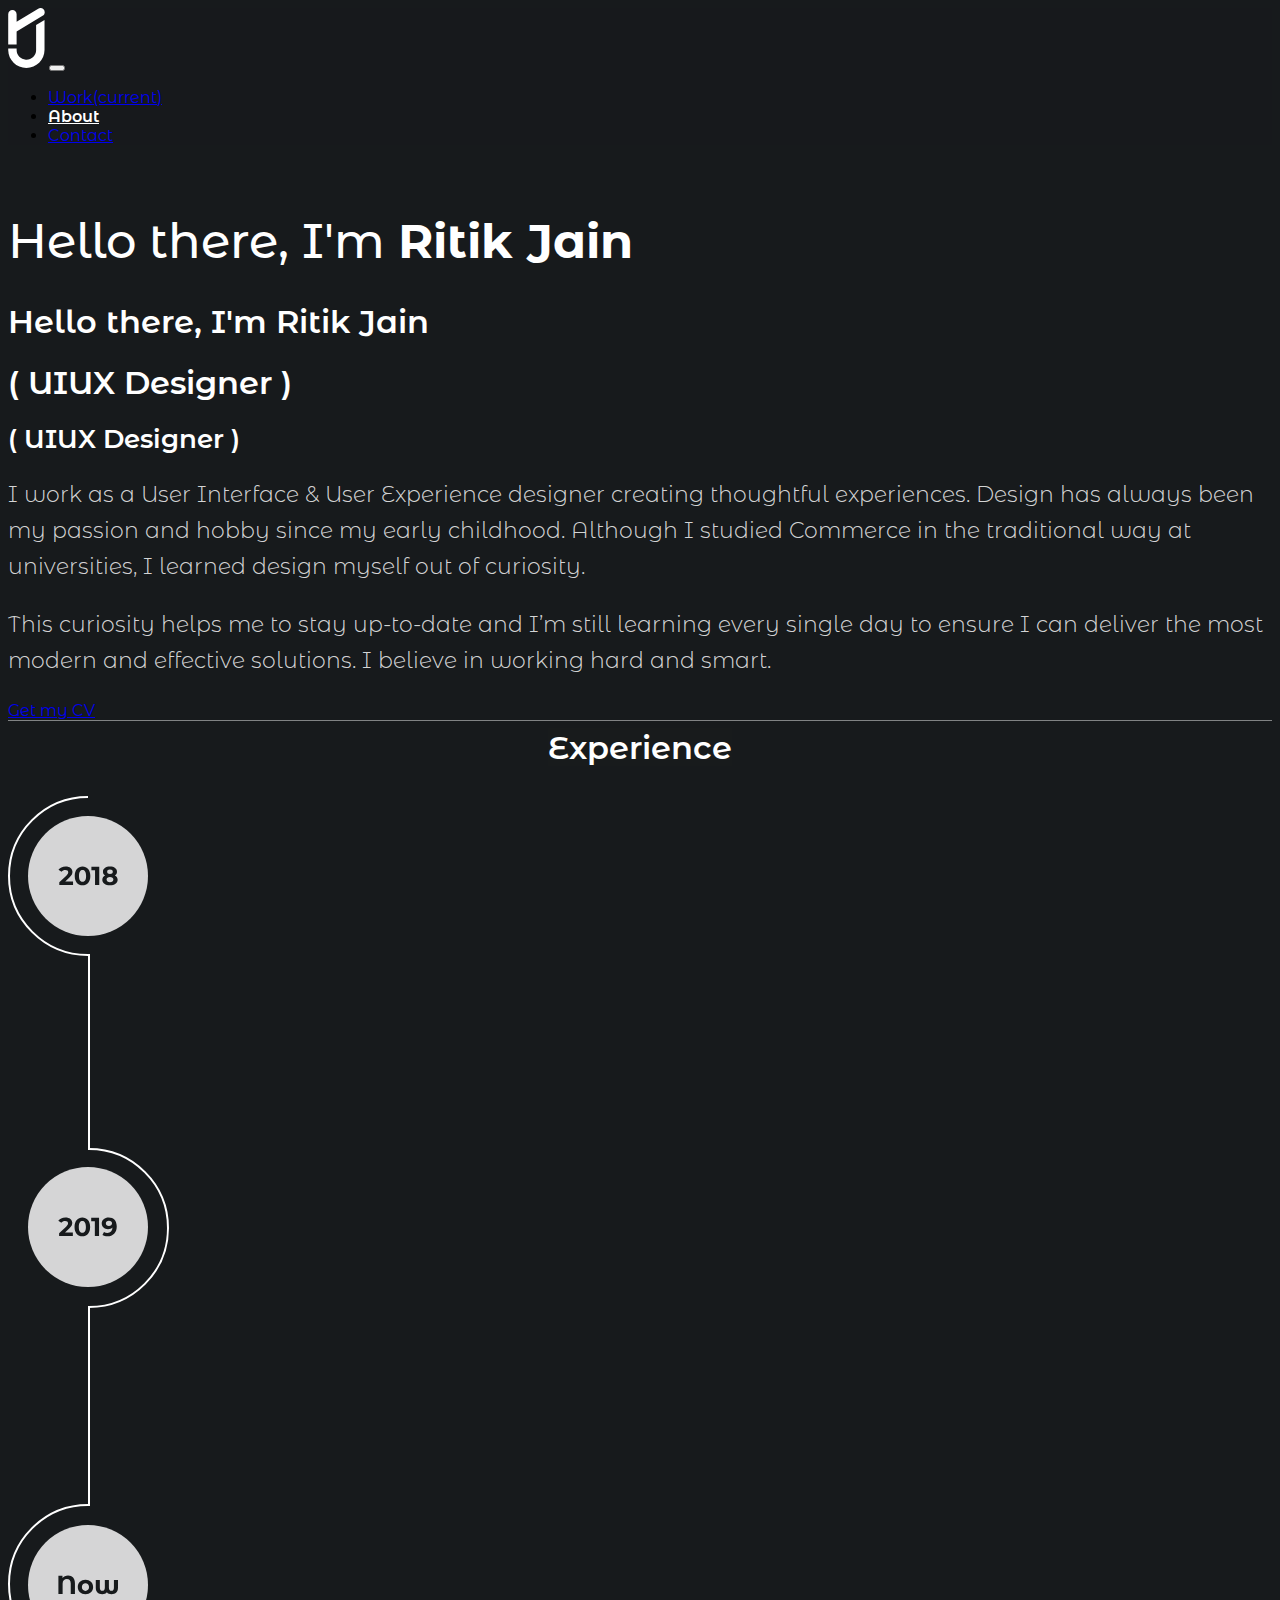
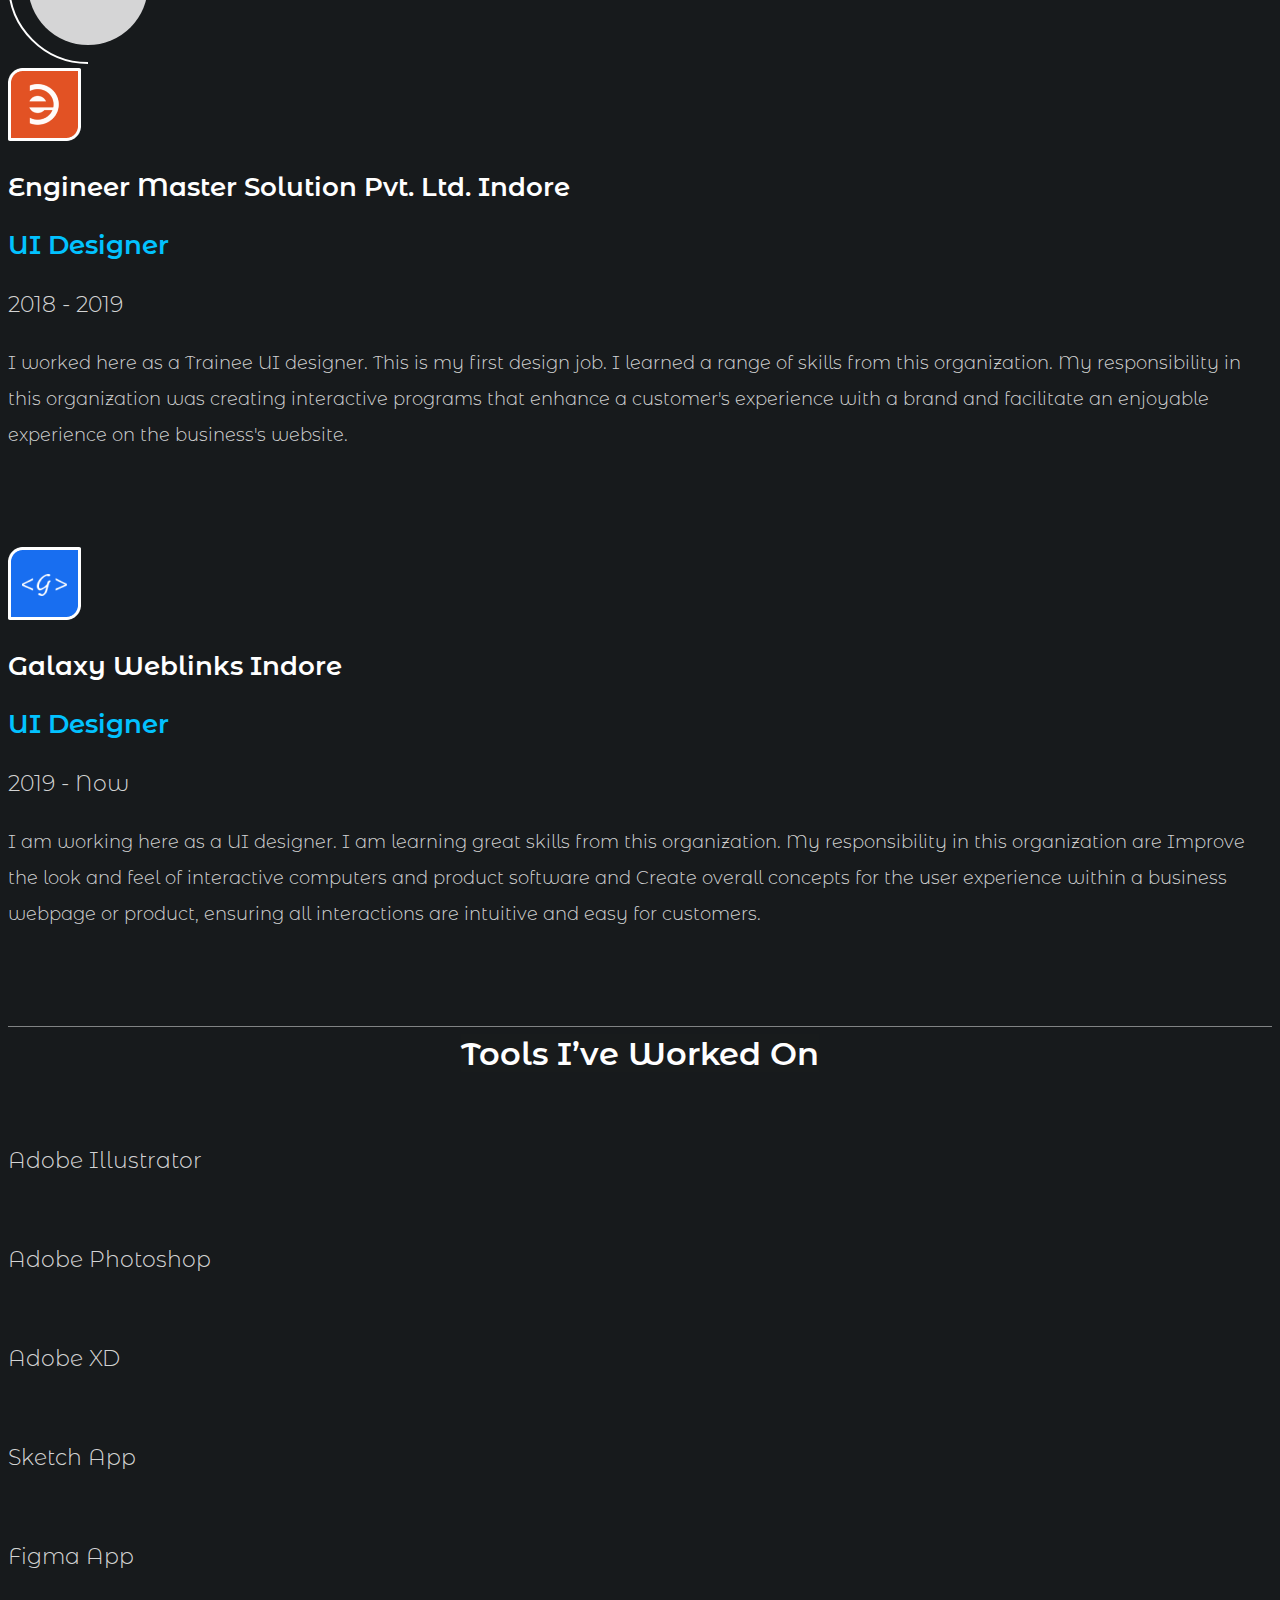
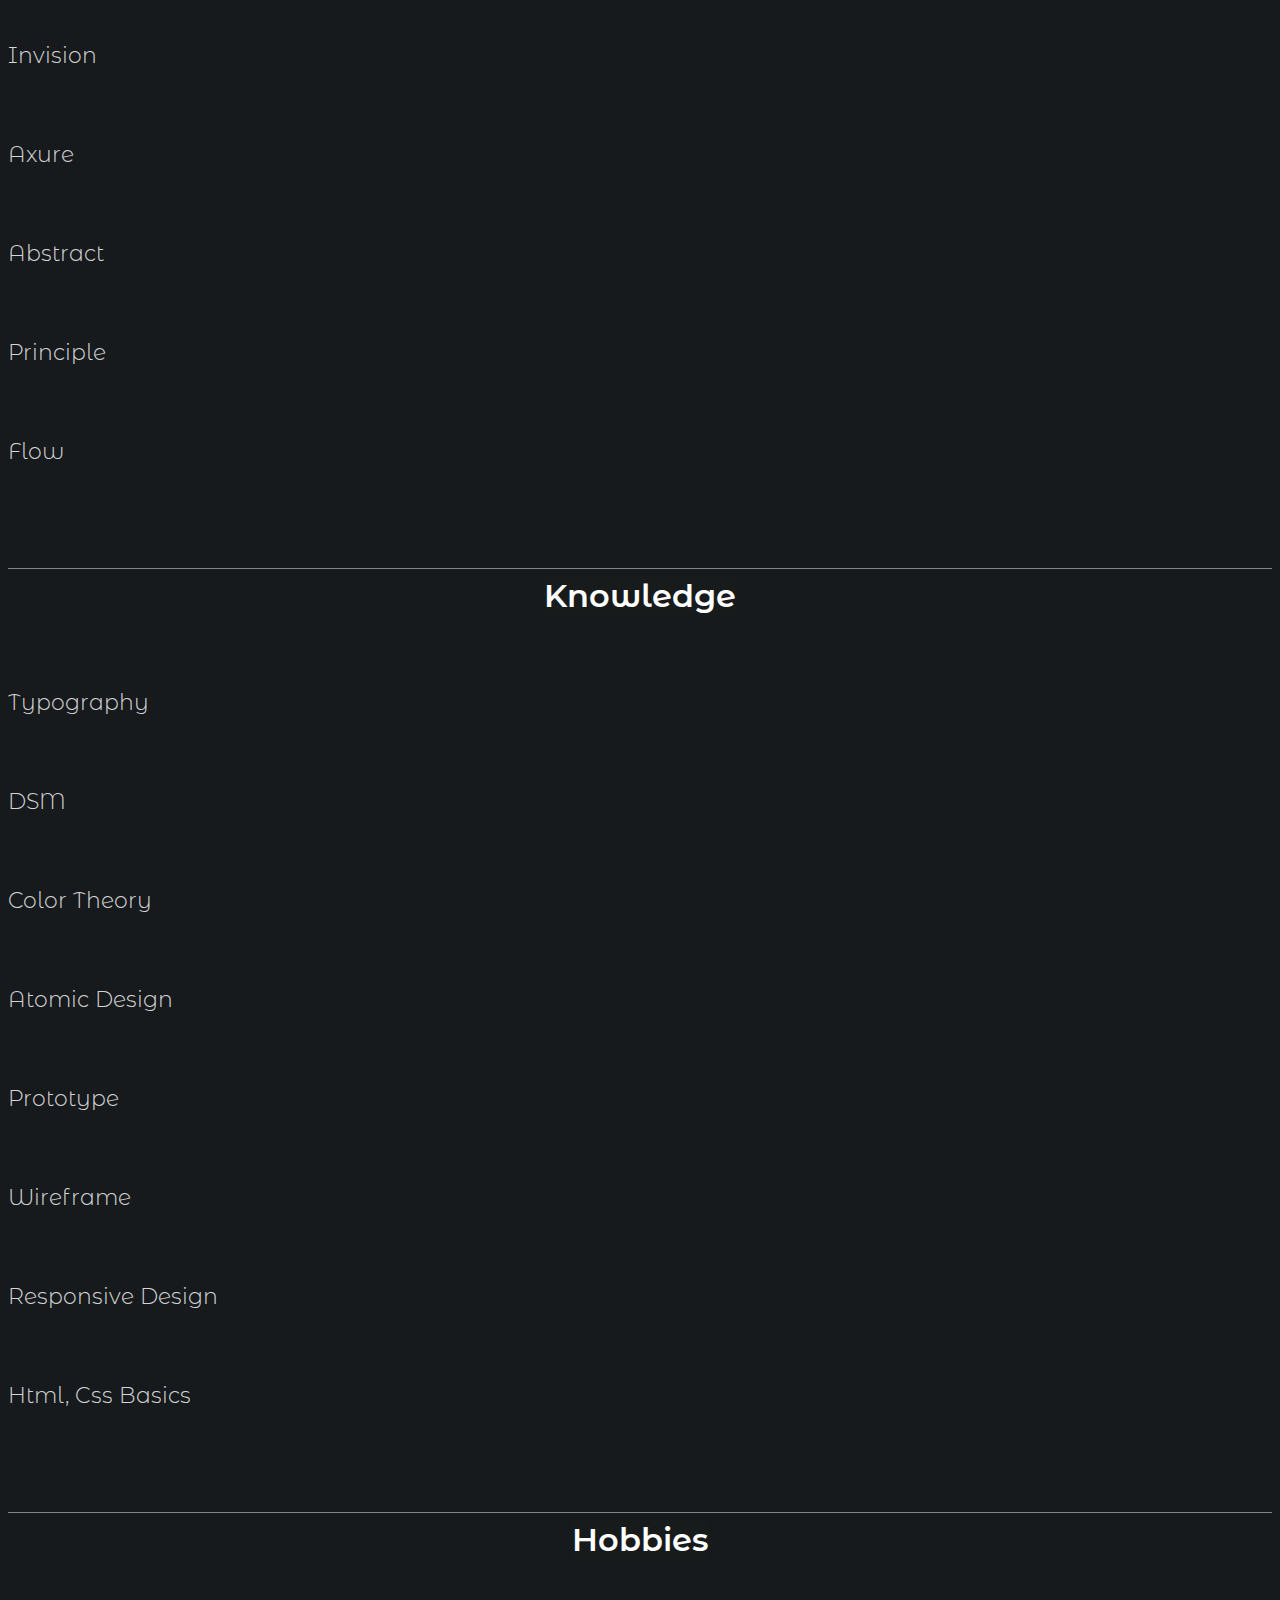
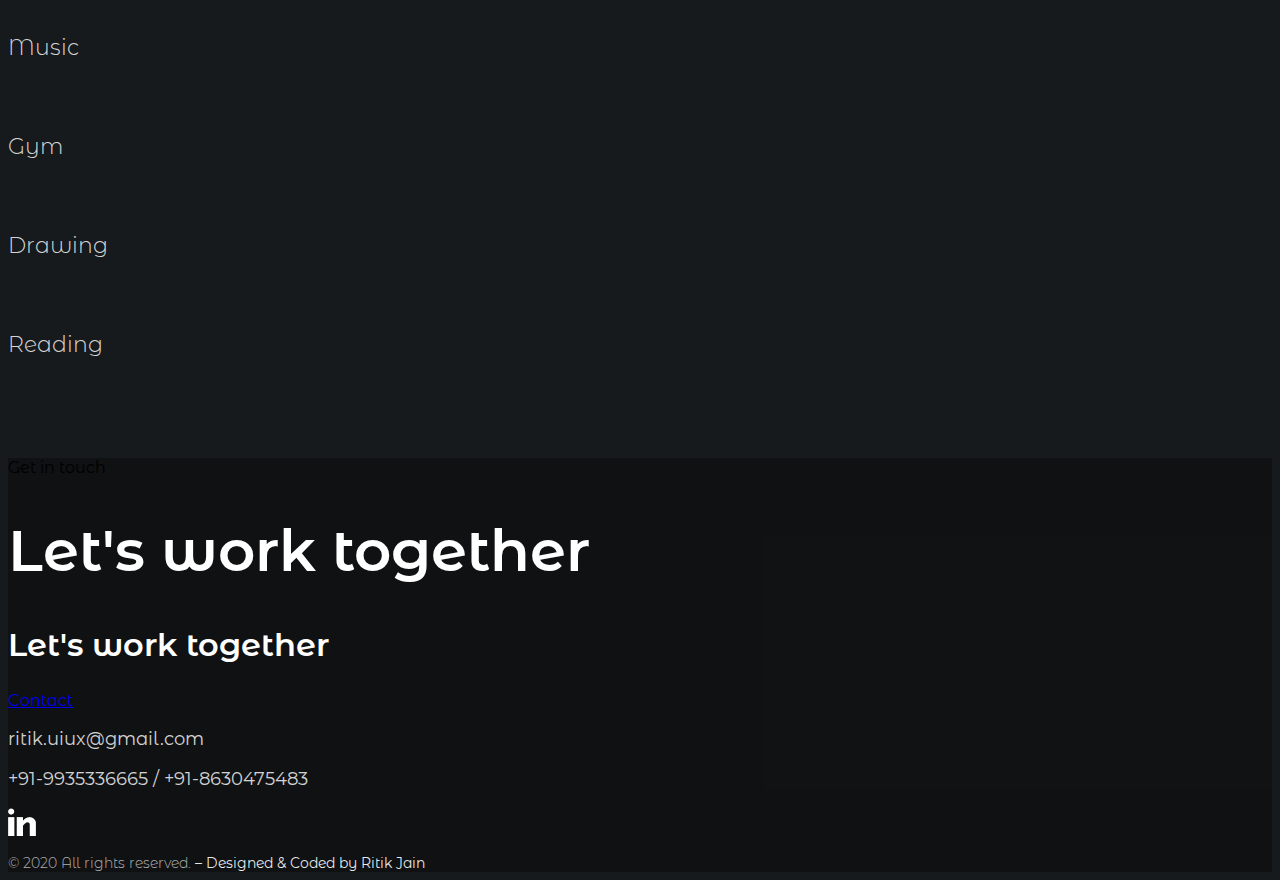
==== about.html @ 2756707b "added files" ====
<!DOCTYPE html>
<html lang="en">

<head>
    <meta charset="UTF-8">
    <meta name="viewport" content="width=device-width, initial-scale=1.0">
    <title>About</title>
    <!-- CSS only -->
    <link rel="stylesheet" href="https://stackpath.bootstrapcdn.com/bootstrap/4.5.0/css/bootstrap.min.css"
        integrity="sha384-9aIt2nRpC12Uk9gS9baDl411NQApFmC26EwAOH8WgZl5MYYxFfc+NcPb1dKGj7Sk" crossorigin="anonymous">
    <link rel="stylesheet" href="style.css">
    <link href="https://fonts.googleapis.com/css2?family=Montserrat+Alternates:wght@300;400;500;600;700&display=swap"
        rel="stylesheet">


</head>

<body>

    <div>

        

            <div class="my-nav  sticky-top">
                <div class="container">
                    <!-- Navbar -->
                    <nav class="navbar navbar-expand-lg navbar-dark py-4 ">
                        <a class="navbar-brand" href="index.html"><img src="images/Logo.svg" alt="" style="height: 60px;"></a>
                        <button class="navbar-toggler" type="button" data-toggle="collapse" data-target="#navbarNav"
                            aria-controls="navbarNav" aria-expanded="false" aria-label="Toggle navigation">
                            <span class="navbar-toggler-icon"></span>
                        </button>
                        <div class="collapse navbar-collapse text-light" id="navbarNav">
                            <ul class="navbar-nav ml-auto text-center">
                                <li class="nav-item active">
                                    <a class="nav-link text-light mr-0 mr-lg-5 mt-3" href="index.html">Work<span class="sr-only">(current)</span></a>
                                </li>
                                <li class="nav-item">
                                    <a class="nav-link text-light mr-0 mr-lg-5 mt-3 my-link-em" href="about.html">About</a>
                                </li>
                                <li class="nav-item">
                                    <a class="nav-link text-light mt-3" href="contact.html">Contact</a>
                                </li>
        
                            </ul>
                        </div>
                    </nav>
                </div>
            </div>
            

            <!-- jumbotron l & m -->
        
        <div class="container">    

            <div class="jumbotron bg-none align-middle text-center">
                <div class="row mt-0 mt-md-3">

                    <div class="col-12 pl-4 mt-0 mb-5">
                        <img src="Images/Profile_pic.png" alt="" class="img-fluid">
                    </div>

                    <div class="col-12 my-auto">
                        <h1 class="d-none d-md-block">Hello there, I'm <span class="my-h1 ">Ritik Jain</span></h1>
                        <h1 class="d-block d-md-none my-h2">Hello there, I'm <span class="my-h2 ">Ritik Jain</span></h1>
                        <h1 class="my-h2 pt-3 d-none d-md-block">( UIUX Designer )</span></h1>
                        <h1 class="my-h3 pt-3 d-block d-md-none">( UIUX Designer )</span></h1>
                        

                        <p class="lead mt-5 mx-0 mx-lg-5 px-0 px-lg-5 ">I work as a User Interface & User Experience designer creating thoughtful experiences. Design has always been my passion and hobby since my early childhood. Although I studied Commerce in the traditional way at universities, I learned design myself out of curiosity.</p>
                        
                        <p class="lead mx-0 mx-lg-5 px-0 px-lg-5 ">This curiosity helps me to stay up-to-date  and I’m still learning every single day to ensure I can deliver the most modern and effective solutions. I believe in working hard and smart.</p>

                        <a href="https://drive.google.com/file/d/1TYeZv4-3Ztur4n41hJmITTB_s3ROLHCc/view?usp=sharing" class="btn btn-light btn-lg mt-4 px-5 py-3 mb-3 mb-md-0 my-button" role="button"
                target="_blank">Get my CV</a>

        
                    </div>

                </div>

            </div>

        </div>


        <div class="bordered-heading my-5 py-5">
            <div class="line"></div>
            <h2 class="my-h2 px-5 text-center">
                Experience
            </h2>
        </div>



        <!-- Experience -->

        <div class="container">

            <br><br><br class="d-none d-md-block"><br class="d-none d-md-block">

            

            <div class="row">
                <div class="col-0 col-lg-2"><img src="images/Info.svg" class="img-fluid d-none d-lg-block" alt=""></div>
                <div class="col my-auto">
                    <div class="col col-md-12 row">
                        <div class="col-0 col-md-2 pl-0 pl-md-2 pl-lg-5">
                            <img src="images/E-master.png" alt="" class="img-fluid d-none d-md-block">
                        </div>
                        <div class="col">
                            <h3 class="my-h3">Engineer Master Solution Pvt. Ltd. Indore</h3>
                            <h3 class="my-h3-alt">UI Designer</h3>
                            <p class="lead">2018 - 2019</p>            
                            <p class=" lead my-p mt-3">I worked here as a Trainee UI designer. This is my first design job. I learned a range of skills from this organization. My responsibility in this organization was creating interactive programs that enhance a customer's experience with a brand and facilitate an enjoyable experience on the business's website.</p>
                        </div>
                    </div>



                    <br><br><br class="d-none d-md-block"><br class="d-none d-md-block">

                    <div class="col row">
                        <div class="col-0 col-md-2 pl-0 pl-md-2 pl-lg-5">
                            <img src="images/Gwl.png" alt="" class="img-fluid d-none d-md-block">
                        </div>
                        <div class="col">
                            <h3 class="my-h3">Galaxy Weblinks Indore</h3>
                            <h3 class="my-h3-alt">UI Designer</h3> 
                            <p class="lead">2019 - Now</p>           
                            <p class=" lead my-p mt-3">I am working here as a UI designer. I am learning great skills from this organization. My responsibility in this organization are Improve the look and feel of interactive computers and product software and Create overall concepts for the user experience within a business webpage or product, ensuring all interactions are intuitive and easy for customers.</p>
                        </div>
                    </div>


                </div>
              
            </div>


        </div>

        <br><br><br class="d-none d-md-block"><br class="d-none d-md-block">



            <div class="bordered-heading my-5 py-5">
                <div class="line"></div>
                <h2 class="my-h2 px-5 text-center">
                    Tools I’ve Worked On
                </h2>
            </div>
            

         <!-- Tools -->
            
        <div class="container">
            <br><br><br class="d-none d-md-block"><br class="d-none d-md-block">


            <div class="row mb-3">
                <div class="col-6 col-md-3 mt-5 mt-md-0 text-center"><img src="Images/tools/Illusrator_icon.png" alt="" class="img-fluid">
                <p class="lead mt-4">Adobe Illustrator</p></div>
                <div class="col-6 col-md-3 mt-5 mt-md-0 text-center"><img src="Images/tools/Photoshop_icon.png" alt="" class="img-fluid">
                <p class="lead mt-4">Adobe Photoshop</p></div>
                <div class="col-6 col-md-3 mt-5 mt-md-0 text-center"><img src="Images/tools/XD_icon.png" alt="" class="img-fluid">
                <p class="lead mt-4">Adobe XD</p></div>
                <div class="col-6 col-md-3 mt-5 mt-md-0 text-center"><img src="Images/tools/Sketch_icon.png" alt="" class="img-fluid">
                <p class="lead mt-4">Sketch App</p></div>
            </div>

            


            <div class="row mb-3">
                <div class="col-6 col-md-3 mt-5 text-center"><img src="Images/tools/Figma_icon.png" alt="" class="img-fluid">
                <p class="lead mt-4">Figma App</p></div>
                <div class="col-6 col-md-3 mt-5 text-center"><img src="Images/tools/Invision_icon.png" alt="" class="img-fluid">
                <p class="lead mt-4">Invision</p></div>
                <div class="col-6 col-md-3 mt-5 text-center"><img src="Images/tools/Axure_icon.png" alt="" class="img-fluid">
                <p class="lead mt-4">Axure</p></div>
                <div class="col-6 col-md-3 mt-5 text-center"><img src="Images/tools/Abstract_icon.png" alt="" class="img-fluid">
                <p class="lead mt-4">Abstract</p></div>
            </div>

            


            <div class="row mb-3">
                <div class="col d-none d-md-block text-center"></div>
                <div class="col-6 col-md-3 mt-5 text-center"><img src="Images/tools/Principle_icon.png " alt="" class="img-fluid">
                <p class="lead mt-4">Principle</p></div>
                <div class="col-6 col-md-3 mt-5 text-center"><img src="Images/tools/Flow_icon.png" alt="" class="img-fluid">
                <p class="lead mt-4">Flow</p></div>
                <div class="col d-none d-md-block text-center"></div>
            </div>
        </div>

        <br><br><br class="d-none d-md-block"><br class="d-none d-md-block">


        <div class="bordered-heading my-5 py-5">
            <div class="line"></div>
            <h2 class="my-h2 px-5 text-center">
                Knowledge
            </h2>
        </div>


        

       


        <!-- Knowledge -->

        <div class="container">

            <br><br class="d-none d-md-block"><br class="d-none d-md-block"><br class="d-none d-md-block">

            <div class="row mb-3">
                <div class="col-6 col-md-3 mt-5 mt-md-0 text-center"><img src="Images/Knowledge/Typography.png" alt="" class="img-fluid">
                <p class="lead mt-4">Typography</p></div>
                <div class="col-6 col-md-3 mt-5 mt-md-0 text-center"><img src="Images/Knowledge/DSM.png" alt="" class="img-fluid">
                <p class="lead mt-4">DSM</p></div>
                <div class="col-6 col-md-3 mt-5 mt-md-0 text-center"><img src="Images/Knowledge/Color.png" alt="" class="img-fluid">
                <p class="lead mt-4">Color Theory</p></div>
                <div class="col-6 col-md-3 mt-5 mt-md-0 text-center"><img src="Images/Knowledge/Atomic.png" alt="" class="img-fluid">
                <p class="lead mt-4">Atomic Design</p></div>
            </div>



            <div class="row mb-3">
                <div class="col-6 col-md-3 mt-5 text-center"><img src="Images/Knowledge/Prototype.png" alt="" class="img-fluid">
                <p class="lead mt-4">Prototype</p></div>
                <div class="col-6 col-md-3 mt-5 text-center"><img src="Images/Knowledge/Wireframe.png" alt="" class="img-fluid">
                <p class="lead mt-4">Wireframe</p></div>
                <div class="col-6 col-md-3 mt-5 text-center"><img src="Images/Knowledge/Responsive.png" alt="" class="img-fluid">
                <p class="lead mt-4">Responsive Design</p></div>
                <div class="col-6 col-md-3 mt-5 text-center"><img src="Images/Knowledge/HTML.png" alt="" class="img-fluid">
                <p class="lead mt-4">Html, Css Basics</p></div>
            </div>
        </div>




        <br><br><br class="d-none d-md-block"><br class="d-none d-md-block">


        <div class="bordered-heading my-5 py-5">
            <div class="line"></div>
            <h2 class="my-h2 px-5 text-center">
                Hobbies
            </h2>
        </div>


        


        <!-- Hobbies -->

        <div class="container">

            <br class="d-none d-md-block"><br class="d-none d-md-block"><br class="d-none d-md-block"><br class="d-none d-md-block">

            <div class="row mb-3">
                <div class="col-6 col-md-3 mt-5 mt-md-0 text-center"><img src="Images/Hobbies/Music.png" alt="" class="img-fluid">
                <p class="lead mt-4">Music</p></div>
                <div class="col-6 col-md-3 mt-5 mt-md-0 text-center"><img src="Images/Hobbies/Gym.png" alt="" class="img-fluid">
                <p class="lead mt-4">Gym</p></div>
                <div class="col-6 col-md-3 mt-5 mt-md-0 text-center"><img src="Images/Hobbies/Drawing.png" alt="" class="img-fluid">
                <p class="lead mt-4">Drawing</p></div>
                <div class="col-6 col-md-3 mt-5 mt-md-0 text-center"><img src="Images/Hobbies/Reading.png" alt="" class="img-fluid">
                <p class="lead mt-4">Reading</p></div>
            </div>

            <br><br><br>

        </div>





        <!-- <div class="col text-center mt-5">
            <a href="https://dribbble.com/rihoja"
                class="btn btn-outline-light btn-lg mt-3 px-5 py-3 mb-5 mb-md-0 my-button" role="button"
                target="_blank">Explore all on Dribbble</a>
        </div> -->



        <!-- Footer -->

        <div class="col my-box-2 text-center mt-5">

            <p class="text-light pt-5 pb-2">Get in touch</p>
            <h1 class="my-h1-alt pb-3 d-none d-md-block">Let's work together</h1>
            <h2 class="my-h2 pb-3 d-block d-md-none">Let's work together</h2>
            <a href="contact.html" class="btn btn-light btn-lg mt-3 px-5 py-3 mb-3 mb-md-0 my-button" role="button"
            >Contact</a>
            <p class="text-light pt-0 pt-md-5 my-p">ritik.uiux@gmail.com</p>
            <p class="text-light pt-1 my-p">+91-9935336665 / +91-8630475483</p>

            <div class="col pb-5 pt-3">
                <a href="https://www.linkedin.com/in/ritik-jain-466387167/" target="_blank" class="mr-4"
                    style="width: 36px;"><img src="images/Linkedin-icon.png" alt=""></a>

                <a href="https://www.instagram.com/rihoja.visual_designer/" target="_blank" class="mr-4"
                    style="width: 36px;"><img src="images/instagram-icon.png" alt=""></a>

                <a href="https://dribbble.com/rihoja" target="_blank" class="mr-4" style="width: 36px;"><img
                        src="images/dribbble-icon.png" alt=""></a>

                <a href="https://www.behance.net/ritikuiux51ee" target="_blank" style="width: 36px;"><img
                        src="images/behance-icon.png" alt=""></a>
            </div>
          

            <p class="my-legal pb-4">© 2020 All rights reserved. <span class="legal-emphasis">– Designed & Coded by Ritik Jain</span></p>
            
        </div>

    </div>





    <!-- JS, Popper.js, and jQuery -->
    <script src="https://code.jquery.com/jquery-3.5.1.slim.min.js"
        integrity="sha384-DfXdz2htPH0lsSSs5nCTpuj/zy4C+OGpamoFVy38MVBnE+IbbVYUew+OrCXaRkfj"
        crossorigin="anonymous"></script>
    <script src="https://cdn.jsdelivr.net/npm/popper.js@1.16.0/dist/umd/popper.min.js"
        integrity="sha384-Q6E9RHvbIyZFJoft+2mJbHaEWldlvI9IOYy5n3zV9zzTtmI3UksdQRVvoxMfooAo"
        crossorigin="anonymous"></script>
    <script src="https://stackpath.bootstrapcdn.com/bootstrap/4.5.0/js/bootstrap.min.js"
        integrity="sha384-OgVRvuATP1z7JjHLkuOU7Xw704+h835Lr+6QL9UvYjZE3Ipu6Tp75j7Bh/kR0JKI"
        crossorigin="anonymous"></script>

</body>

</html>
---- style.css ----
body {
    background-color: #171A1C;
    font-family: 'Montserrat Alternates', sans-serif;
}

.pattern{
    /* background-image: url(images/Pattern.png); */
    height: 924px;
}

.my-nav {
    background-color: rgba(23, 26, 28, 0.817);
    
}


h1 {
    font-size: 48px;
    font-weight: 500;
    color: white;
}

.my-h1 {
    font-weight: 700;
}

.my-h1-alt {
    font-weight: 600;
    font-size: 58px;
    
}


.lead {
    font-size: 22px;
    font-weight: 300;
    color: rgba(255, 255, 255, 0.831);
    line-height: 36px;
}

.my-legal{
    font-size: 14px;
    color: rgba(255, 255, 255, 0.666);
    margin-bottom: 0px;
    font-weight: 300;
}

.legal-emphasis{
    font-size: 14px;
    color: rgba(255, 255, 255, 0.913);
    margin-bottom: 0px;
    font-weight: 400;
}


.my-link {
    color: #00D1FF;
}

.jumbotron {
    background-color: #e9ecef00;
}

.my-link:hover {
    color: rgb(0, 145, 177);
    text text-decoration: none;
}


.my-box {
    background-color: #1F262C;
    /* min-height: 443px; */
    border-radius: 40px 0 40px 0;
}

.my-box-2 {
    background-color: rgba(0, 0, 0, 0.31);
    
}

.my-box-3 {
    background-color: rgba(0, 0, 0, 0.31);
    
}


.my-h2 {
    font-size: 32px;
    color: white;
    font-weight: 600;
}

.my-p-bold{
    font-weight: 600;
}

.my-h3 {
    font-size: 26px;
    color: white;
    font-weight: 600;
}

.my-h3-alt {
    font-size: 26px;
    color: #02C2FF;
    font-weight: 600;
}


.my-p {
    font-size: 18px;
    color: rgba(255, 255, 255, 0.824);
}


.my-button {
    border-radius: 20px 0 20px 0;
}

.bordered-heading{
    /* background-color: #171A1C; */
    position: relative;
}
.bordered-heading .line{
            width: 100%;
            height: .1px;
            background: rgba(255, 255, 255, 0.459);
        }
.bordered-heading h2{
            position: absolute;
            /* top: 50%; */
            left: 50%;
            transform: translate(-50%, -50%);
            color: #fff;
            background-color: #181b1c;
}




.my-mr {
    margin-right: -40px;
}


.my-toggler{
    color: white;
}


.my-link-em{
    font-weight: 600;
    color: white;
}













@media (max-width: 991px){

    h1 {
        font-size: 36px;
        font-weight: 500;
        color: white;
    }
    

    
    .my-h1-alt {
        font-weight: 600;
        font-size: 48px;
    }


    .lead {
        font-size: 18px;
        font-weight: 300;
        color: rgba(255, 255, 255, 0.831);
        line-height: 28px;
    }


    .my-h2 {
        font-size: 28px;
    }










}







@media (max-width: 991px){



.bordered-heading h2{

            width: fit-content;

} 





}
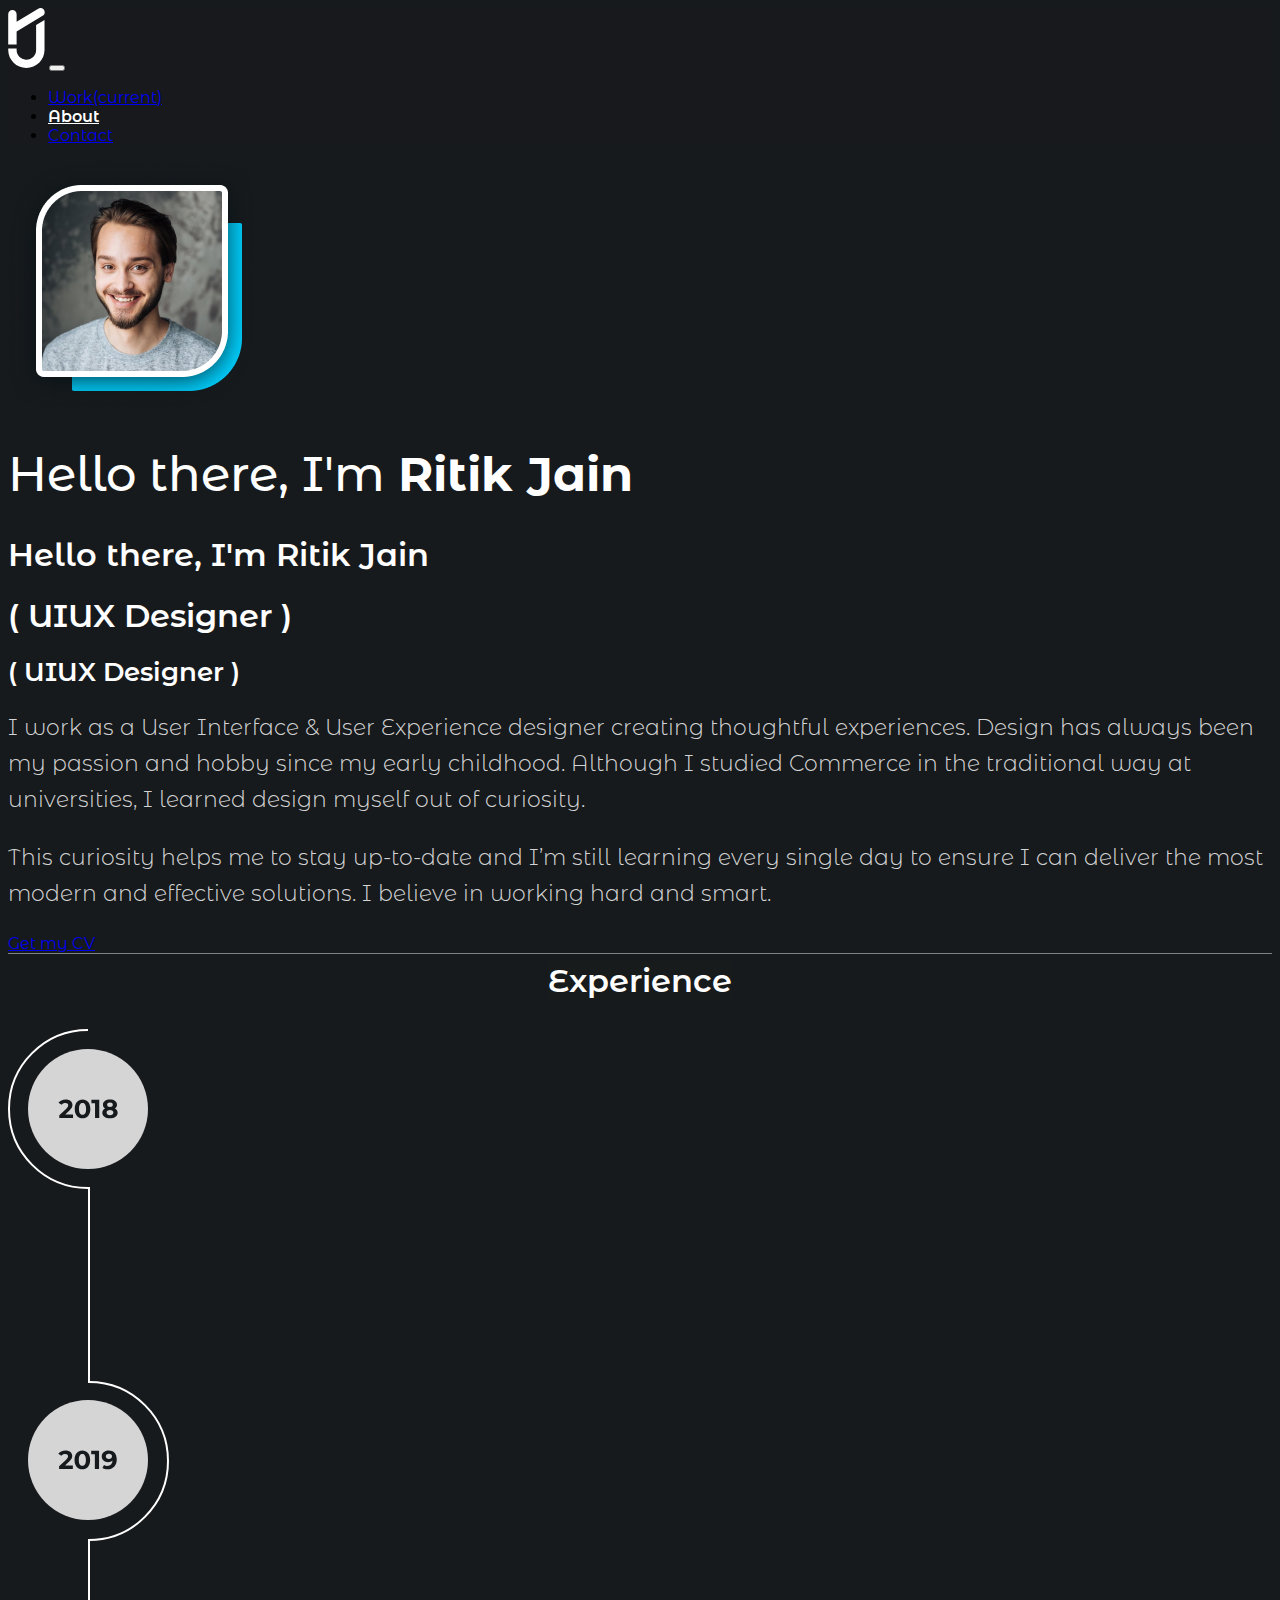
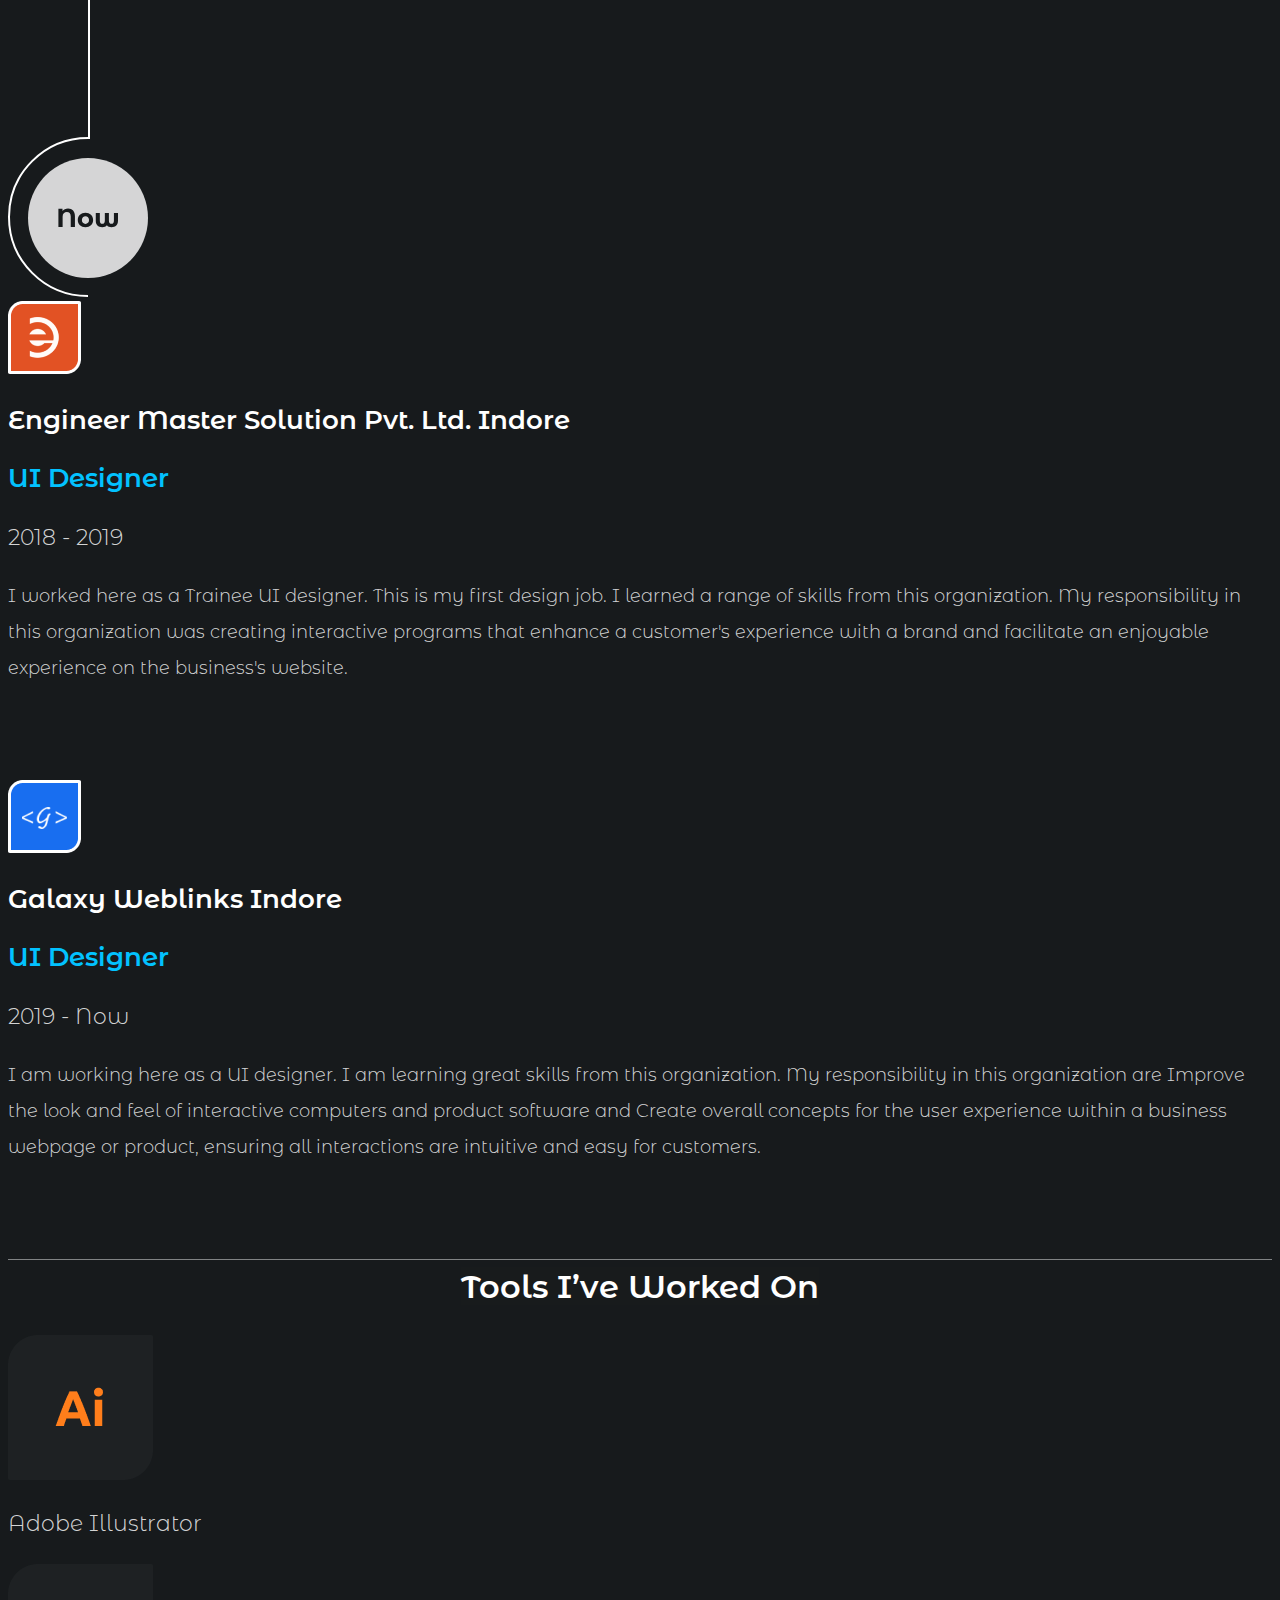
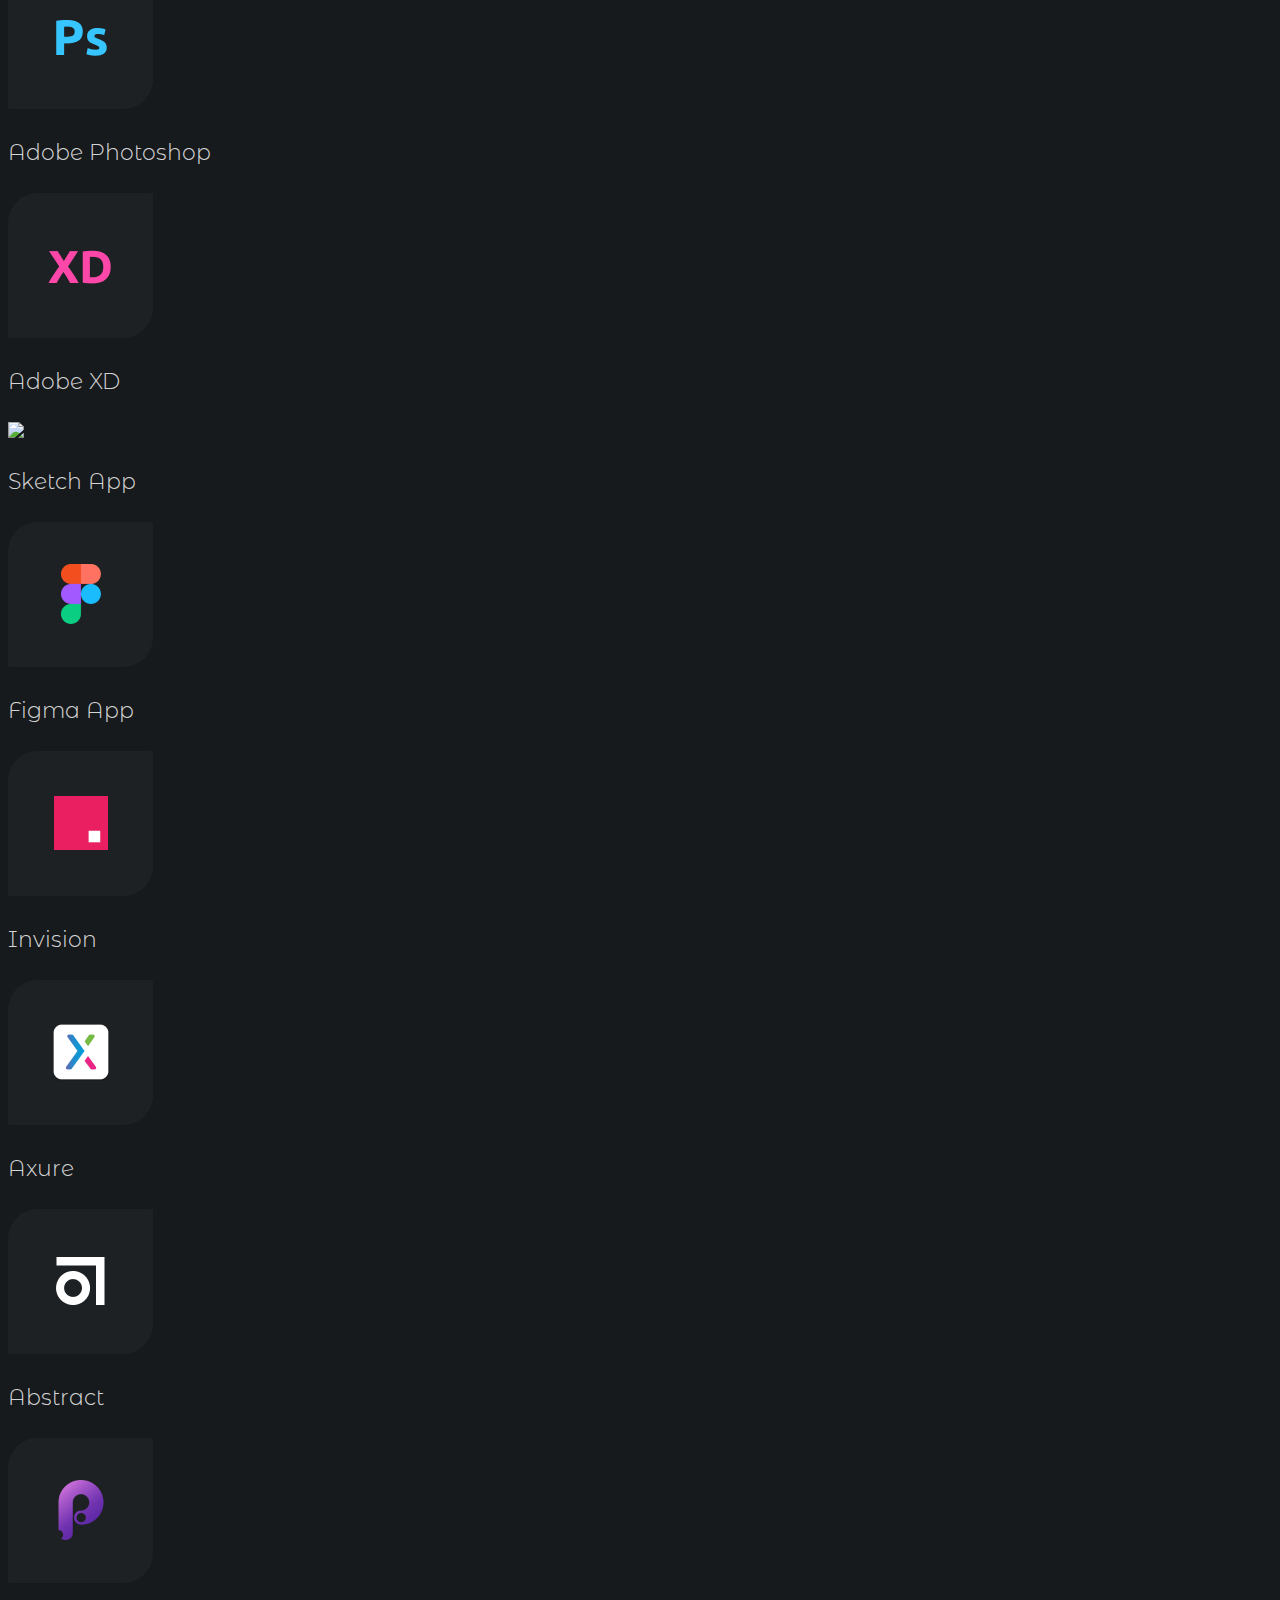
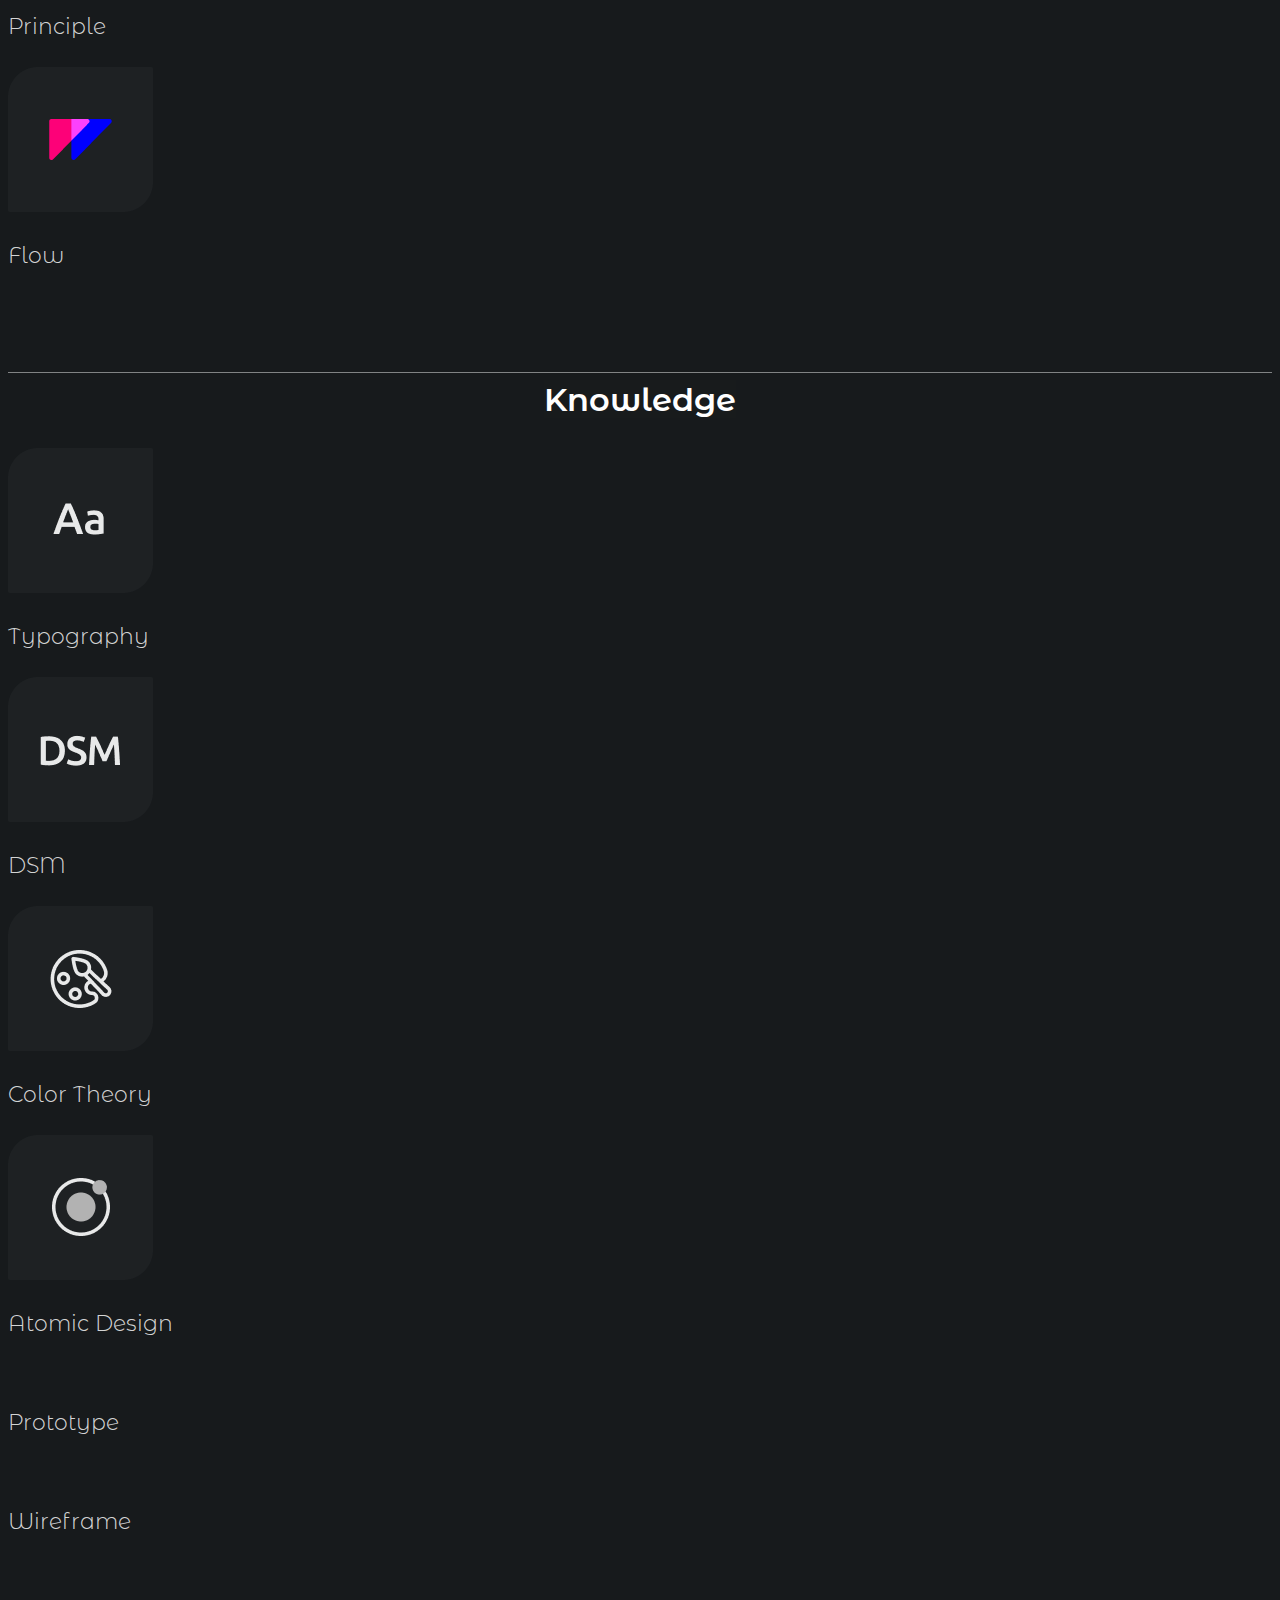
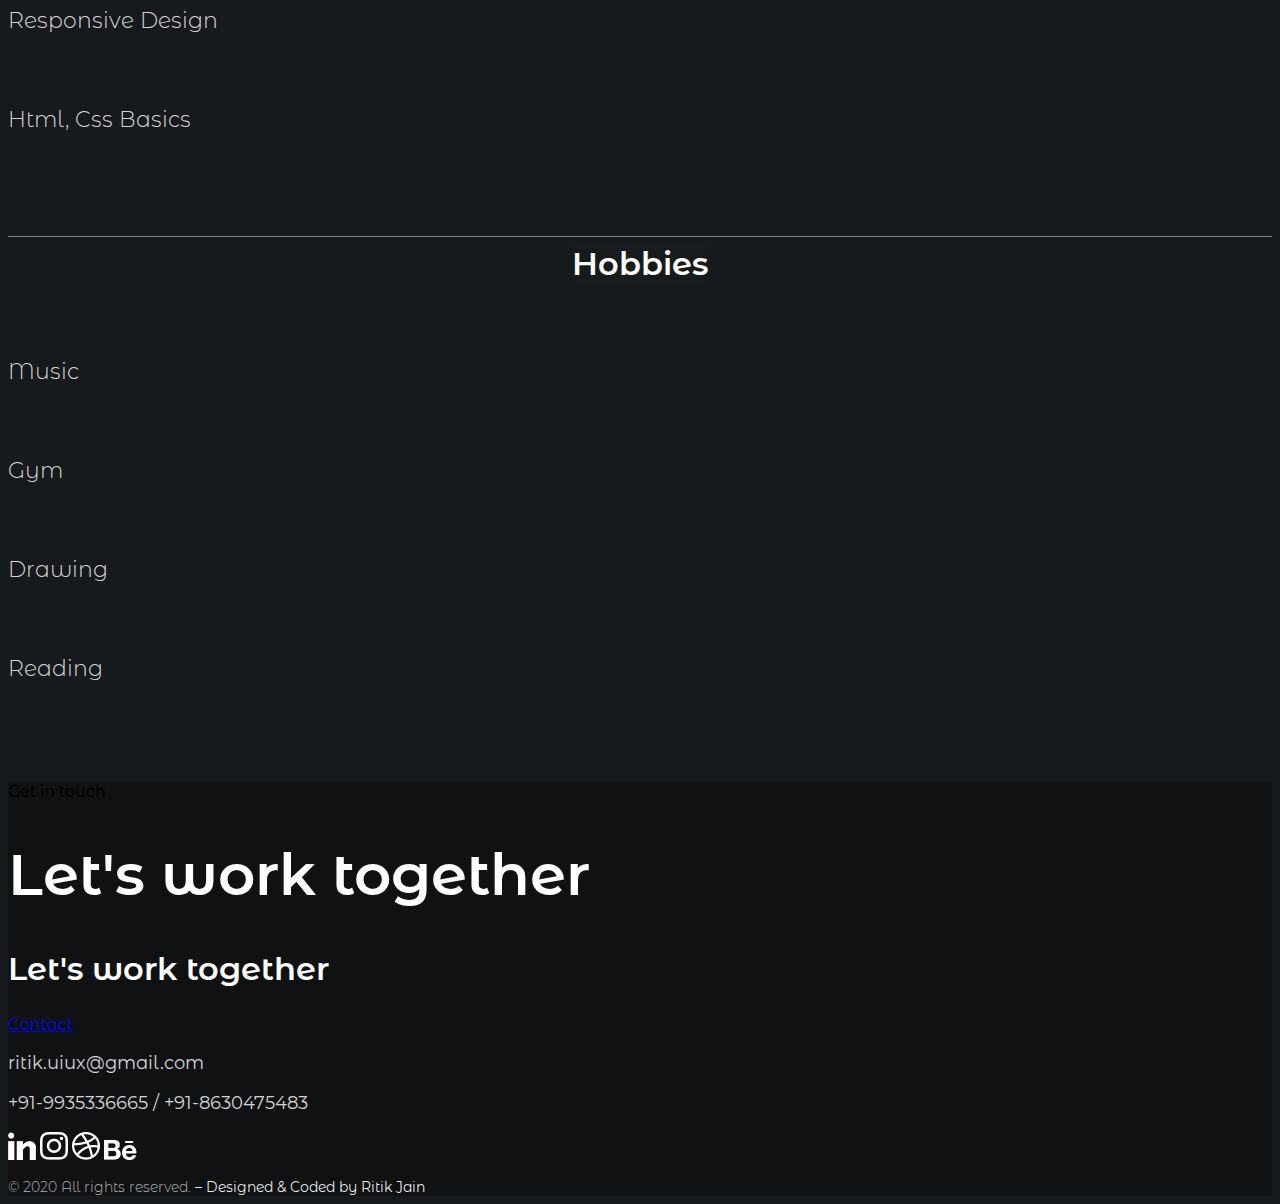
==== commit c9d60200: "some minor changes" ====
--- a/about.html
+++ b/about.html
@@ -57,7 +57,7 @@
                 <div class="row mt-0 mt-md-3">
 
                     <div class="col-12 pl-4 mt-0 mb-5">
-                        <img src="Images/Profile_pic.png" alt="" class="img-fluid">
+                        <img src="images/Profile_pic.png" alt="" class="img-fluid">
                     </div>
 
                     <div class="col-12 my-auto">
@@ -159,13 +159,13 @@
 
 
             <div class="row mb-3">
-                <div class="col-6 col-md-3 mt-5 mt-md-0 text-center"><img src="Images/tools/Illusrator_icon.png" alt="" class="img-fluid">
+                <div class="col-6 col-md-3 mt-5 mt-md-0 text-center"><img src="images/tools/Illusrator_icon.png" alt="" class="img-fluid">
                 <p class="lead mt-4">Adobe Illustrator</p></div>
-                <div class="col-6 col-md-3 mt-5 mt-md-0 text-center"><img src="Images/tools/Photoshop_icon.png" alt="" class="img-fluid">
+                <div class="col-6 col-md-3 mt-5 mt-md-0 text-center"><img src="images/tools/Photoshop_icon.png" alt="" class="img-fluid">
                 <p class="lead mt-4">Adobe Photoshop</p></div>
-                <div class="col-6 col-md-3 mt-5 mt-md-0 text-center"><img src="Images/tools/XD_icon.png" alt="" class="img-fluid">
+                <div class="col-6 col-md-3 mt-5 mt-md-0 text-center"><img src="images/tools/XD_icon.png" alt="" class="img-fluid">
                 <p class="lead mt-4">Adobe XD</p></div>
-                <div class="col-6 col-md-3 mt-5 mt-md-0 text-center"><img src="Images/tools/Sketch_icon.png" alt="" class="img-fluid">
+                <div class="col-6 col-md-3 mt-5 mt-md-0 text-center"><img src="images/tools/Sketch_icon.pngi alt="" class="img-fluid">
                 <p class="lead mt-4">Sketch App</p></div>
             </div>
 
@@ -173,13 +173,13 @@
 
 
             <div class="row mb-3">
-                <div class="col-6 col-md-3 mt-5 text-center"><img src="Images/tools/Figma_icon.png" alt="" class="img-fluid">
+                <div class="col-6 col-md-3 mt-5 text-center"><img src="images/tools/Figma_icon.png" alt="" class="img-fluid">
                 <p class="lead mt-4">Figma App</p></div>
-                <div class="col-6 col-md-3 mt-5 text-center"><img src="Images/tools/Invision_icon.png" alt="" class="img-fluid">
+                <div class="col-6 col-md-3 mt-5 text-center"><img src="images/tools/Invision_icon.png" alt="" class="img-fluid">
                 <p class="lead mt-4">Invision</p></div>
-                <div class="col-6 col-md-3 mt-5 text-center"><img src="Images/tools/Axure_icon.png" alt="" class="img-fluid">
+                <div class="col-6 col-md-3 mt-5 text-center"><img src="images/tools/Axure_icon.png" alt="" class="img-fluid">
                 <p class="lead mt-4">Axure</p></div>
-                <div class="col-6 col-md-3 mt-5 text-center"><img src="Images/tools/Abstract_icon.png" alt="" class="img-fluid">
+                <div class="col-6 col-md-3 mt-5 text-center"><img src="images/tools/Abstract_icon.png" alt="" class="img-fluid">
                 <p class="lead mt-4">Abstract</p></div>
             </div>
 
@@ -188,9 +188,9 @@
 
             <div class="row mb-3">
                 <div class="col d-none d-md-block text-center"></div>
-                <div class="col-6 col-md-3 mt-5 text-center"><img src="Images/tools/Principle_icon.png " alt="" class="img-fluid">
+                <div class="col-6 col-md-3 mt-5 text-center"><img src="images/tools/Principle_icon.png " alt="" class="img-fluid">
                 <p class="lead mt-4">Principle</p></div>
-                <div class="col-6 col-md-3 mt-5 text-center"><img src="Images/tools/Flow_icon.png" alt="" class="img-fluid">
+                <div class="col-6 col-md-3 mt-5 text-center"><img src="images/tools/Flow_icon.png" alt="" class="img-fluid">
                 <p class="lead mt-4">Flow</p></div>
                 <div class="col d-none d-md-block text-center"></div>
             </div>
@@ -219,13 +219,13 @@
             <br><br class="d-none d-md-block"><br class="d-none d-md-block"><br class="d-none d-md-block">
 
             <div class="row mb-3">
-                <div class="col-6 col-md-3 mt-5 mt-md-0 text-center"><img src="Images/Knowledge/Typography.png" alt="" class="img-fluid">
+                <div class="col-6 col-md-3 mt-5 mt-md-0 text-center"><img src="images/Knowledge/Typography.png" alt="" class="img-fluid">
                 <p class="lead mt-4">Typography</p></div>
-                <div class="col-6 col-md-3 mt-5 mt-md-0 text-center"><img src="Images/Knowledge/DSM.png" alt="" class="img-fluid">
+                <div class="col-6 col-md-3 mt-5 mt-md-0 text-center"><img src="images/Knowledge/DSM.png" alt="" class="img-fluid">
                 <p class="lead mt-4">DSM</p></div>
-                <div class="col-6 col-md-3 mt-5 mt-md-0 text-center"><img src="Images/Knowledge/Color.png" alt="" class="img-fluid">
+                <div class="col-6 col-md-3 mt-5 mt-md-0 text-center"><img src="images/Knowledge/Color.png" alt="" class="img-fluid">
                 <p class="lead mt-4">Color Theory</p></div>
-                <div class="col-6 col-md-3 mt-5 mt-md-0 text-center"><img src="Images/Knowledge/Atomic.png" alt="" class="img-fluid">
+                <div class="col-6 col-md-3 mt-5 mt-md-0 text-center"><img src="images/Knowledge/Atomic.png" alt="" class="img-fluid">
                 <p class="lead mt-4">Atomic Design</p></div>
             </div>
 
@@ -310,13 +310,13 @@
                     style="width: 36px;"><img src="images/Linkedin-icon.png" alt=""></a>
 
                 <a href="https://www.instagram.com/rihoja.visual_designer/" target="_blank" class="mr-4"
-                    style="width: 36px;"><img src="images/instagram-icon.png" alt=""></a>
+                    style="width: 36px;"><img src="images/Instagram-icon.png" alt=""></a>
 
                 <a href="https://dribbble.com/rihoja" target="_blank" class="mr-4" style="width: 36px;"><img
-                        src="images/dribbble-icon.png" alt=""></a>
+                        src="images/Dribbble-icon.png" alt=""></a>
 
                 <a href="https://www.behance.net/ritikuiux51ee" target="_blank" style="width: 36px;"><img
-                        src="images/behance-icon.png" alt=""></a>
+                        src="images/Behance-icon.png" alt=""></a>
             </div>
           
 
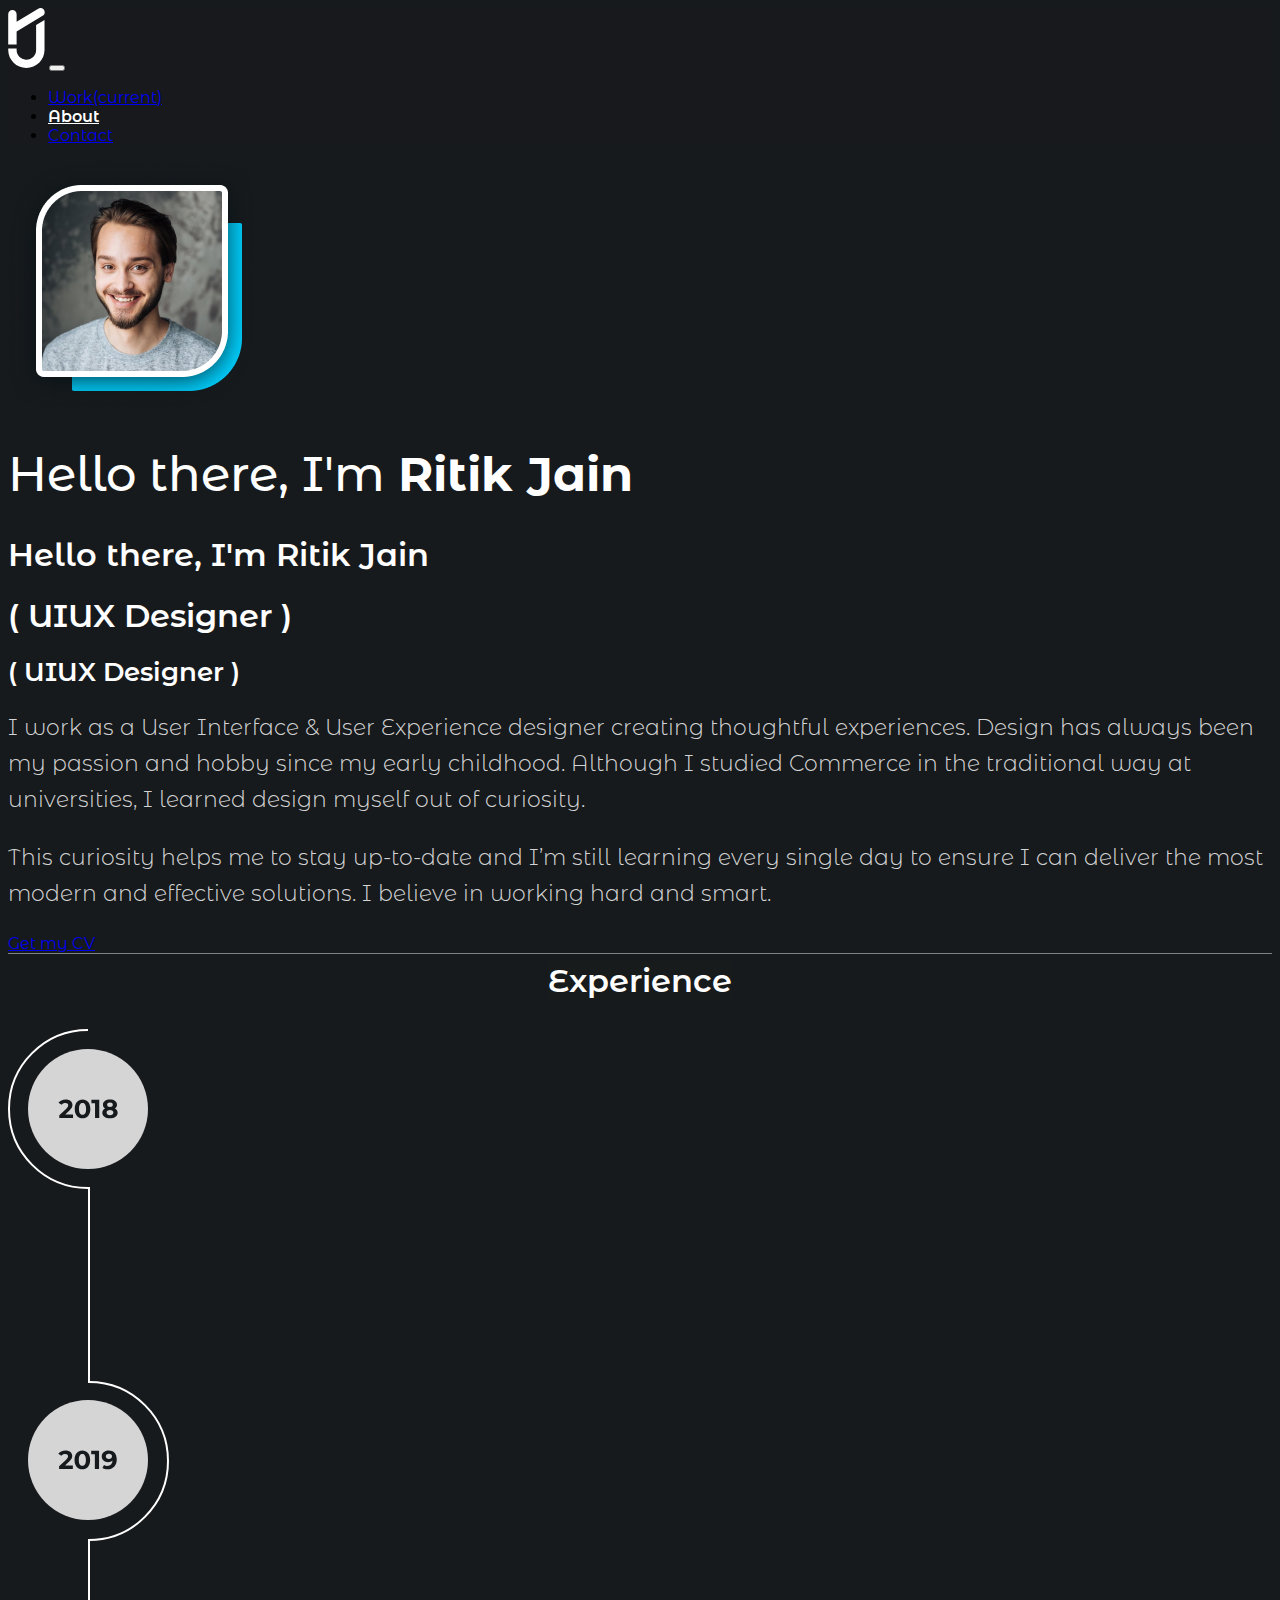
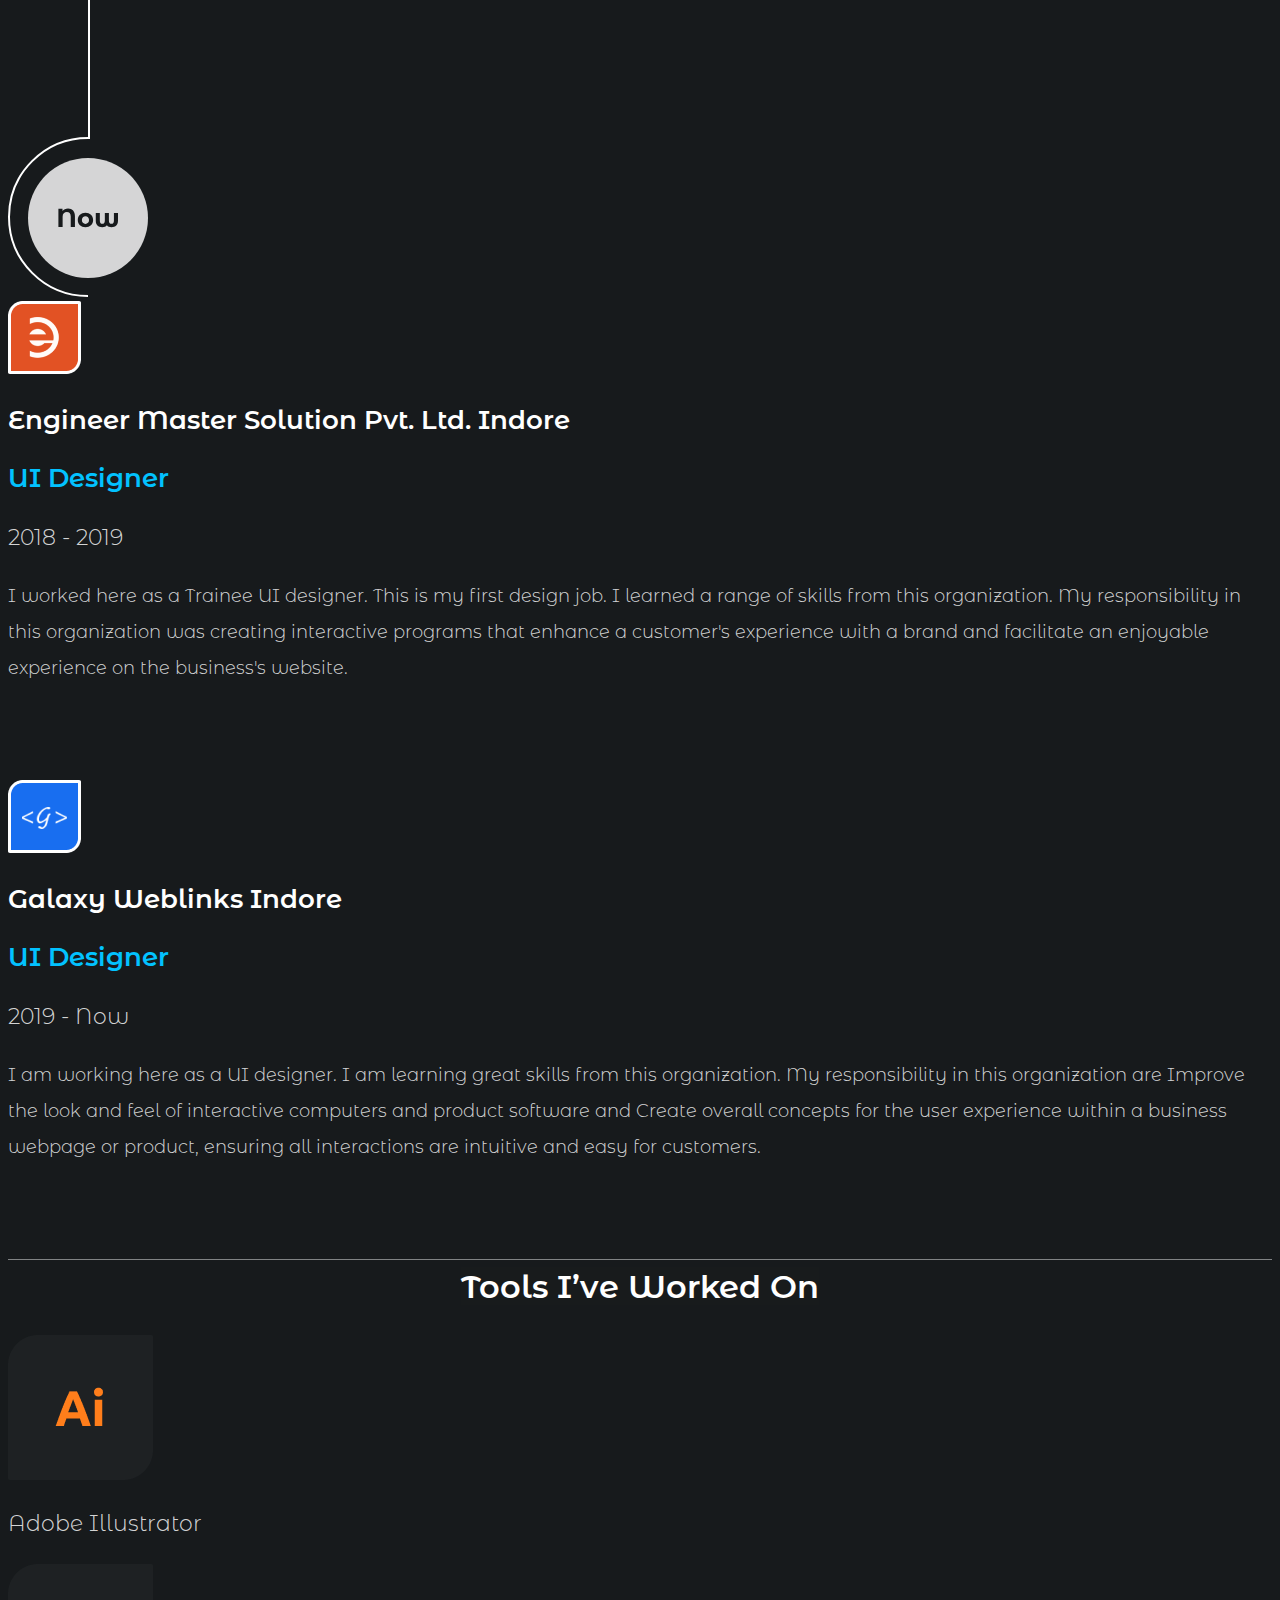
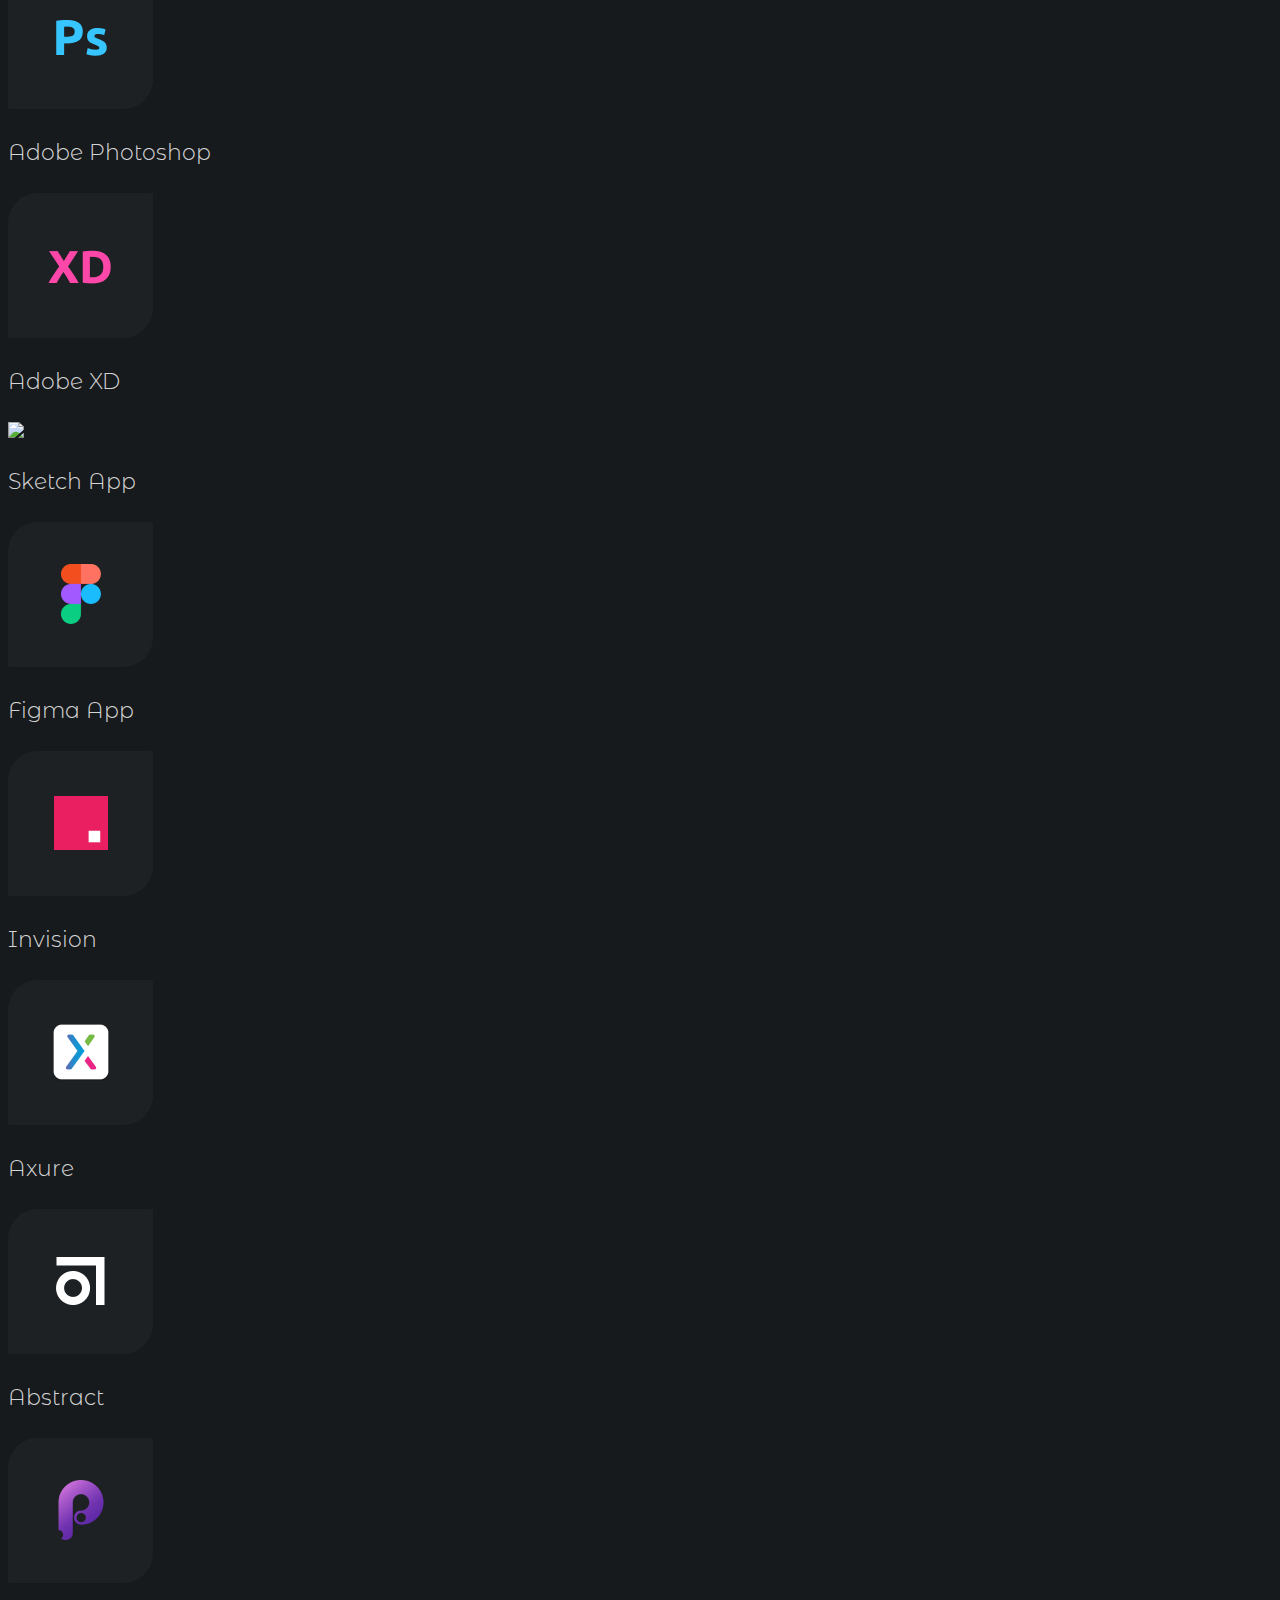
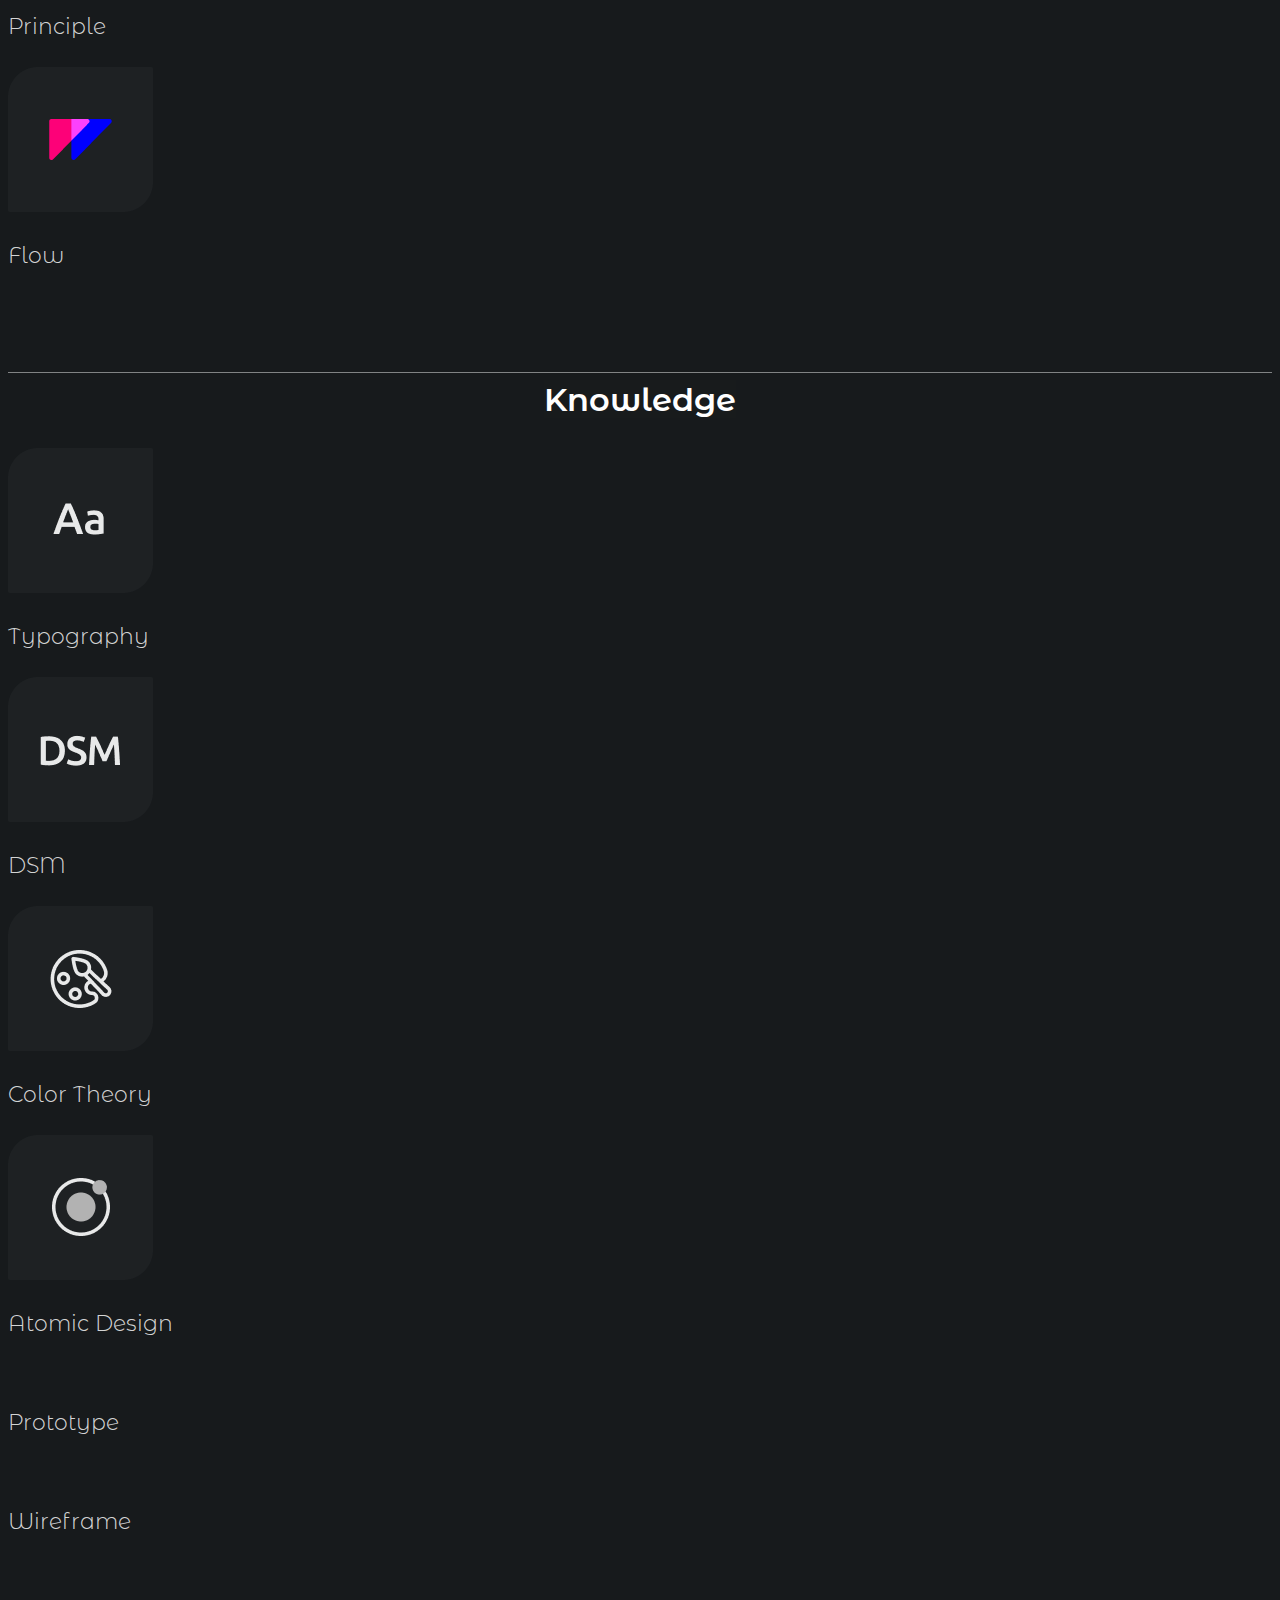
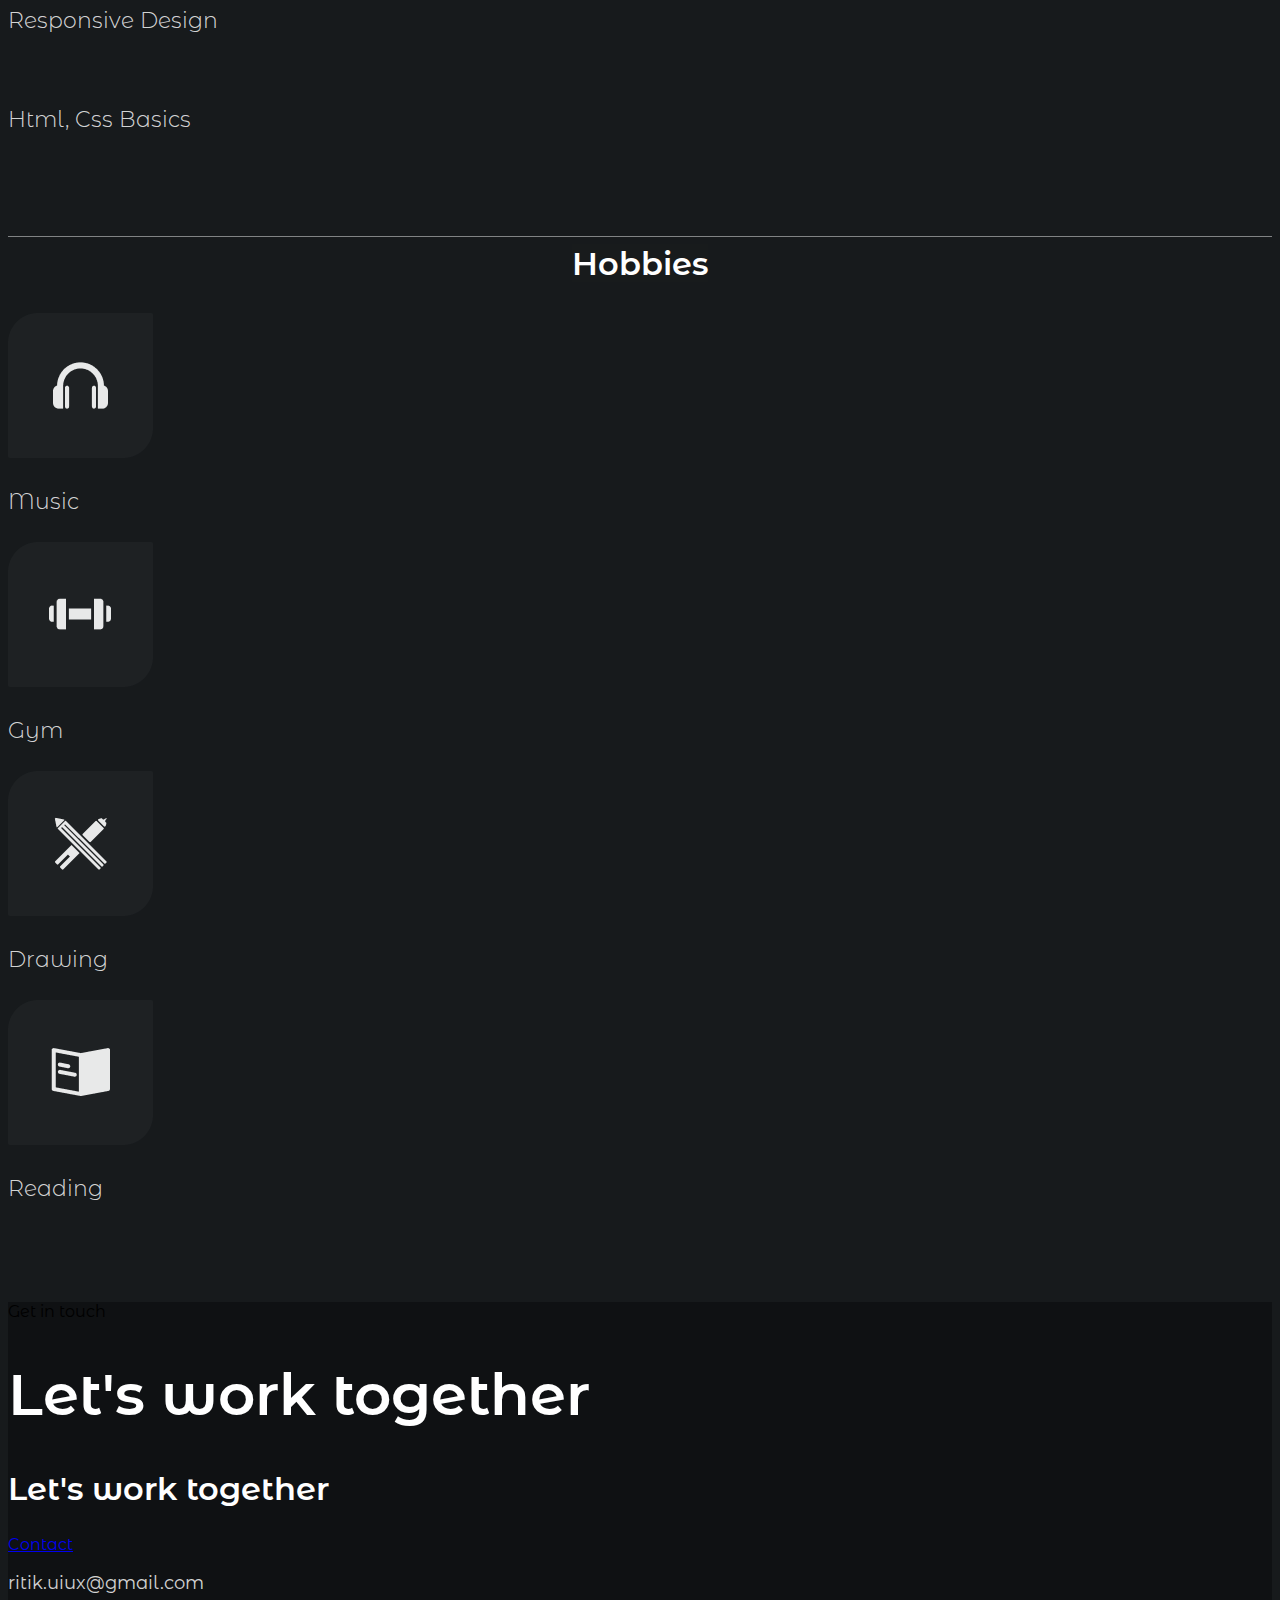
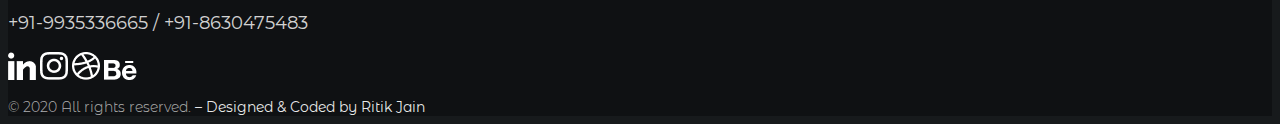
==== commit c913609e: "changes" ====
--- a/about.html
+++ b/about.html
@@ -267,13 +267,13 @@
             <br class="d-none d-md-block"><br class="d-none d-md-block"><br class="d-none d-md-block"><br class="d-none d-md-block">
 
             <div class="row mb-3">
-                <div class="col-6 col-md-3 mt-5 mt-md-0 text-center"><img src="Images/Hobbies/Music.png" alt="" class="img-fluid">
+                <div class="col-6 col-md-3 mt-5 mt-md-0 text-center"><img src="images/Hobbies/Music.png" alt="" class="img-fluid">
                 <p class="lead mt-4">Music</p></div>
-                <div class="col-6 col-md-3 mt-5 mt-md-0 text-center"><img src="Images/Hobbies/Gym.png" alt="" class="img-fluid">
+                <div class="col-6 col-md-3 mt-5 mt-md-0 text-center"><img src="images/Hobbies/Gym.png" alt="" class="img-fluid">
                 <p class="lead mt-4">Gym</p></div>
-                <div class="col-6 col-md-3 mt-5 mt-md-0 text-center"><img src="Images/Hobbies/Drawing.png" alt="" class="img-fluid">
+                <div class="col-6 col-md-3 mt-5 mt-md-0 text-center"><img src="images/Hobbies/Drawing.png" alt="" class="img-fluid">
                 <p class="lead mt-4">Drawing</p></div>
-                <div class="col-6 col-md-3 mt-5 mt-md-0 text-center"><img src="Images/Hobbies/Reading.png" alt="" class="img-fluid">
+                <div class="col-6 col-md-3 mt-5 mt-md-0 text-center"><img src="images/Hobbies/Reading.png" alt="" class="img-fluid">
                 <p class="lead mt-4">Reading</p></div>
             </div>
 
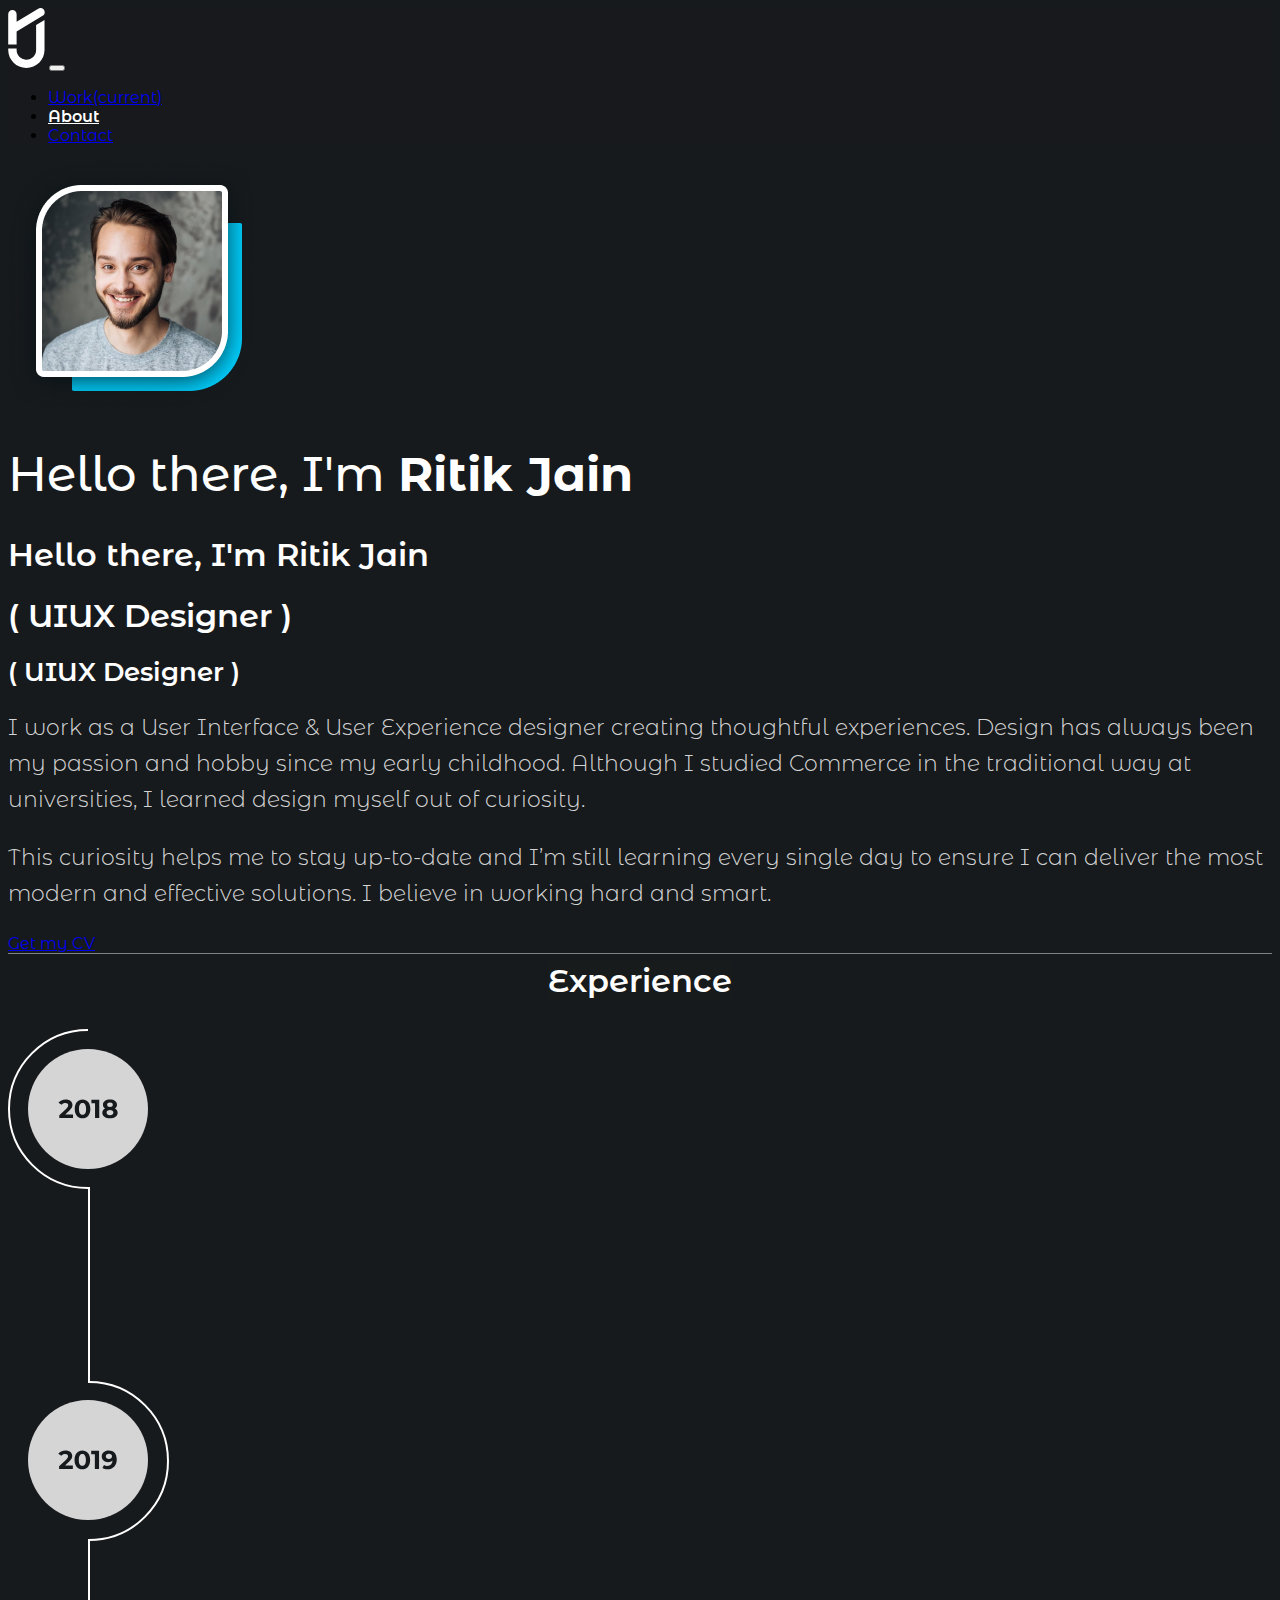
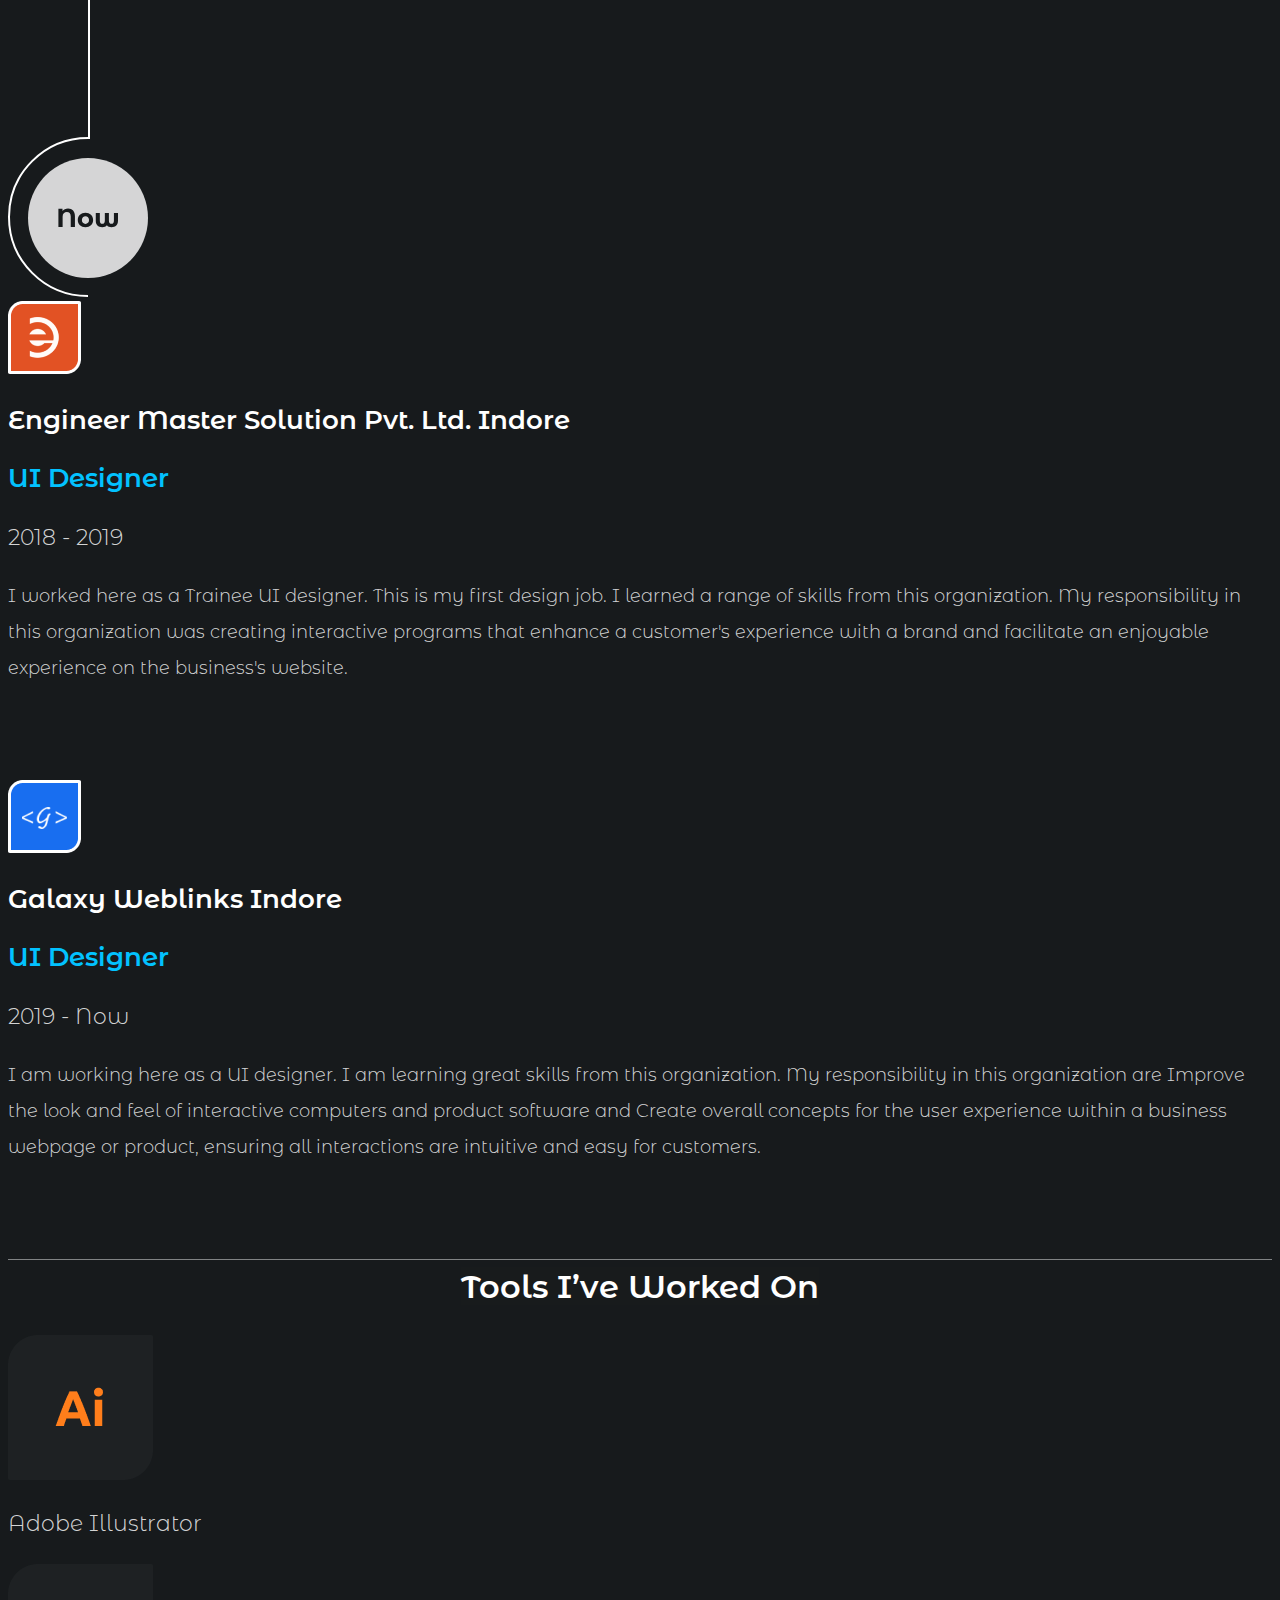
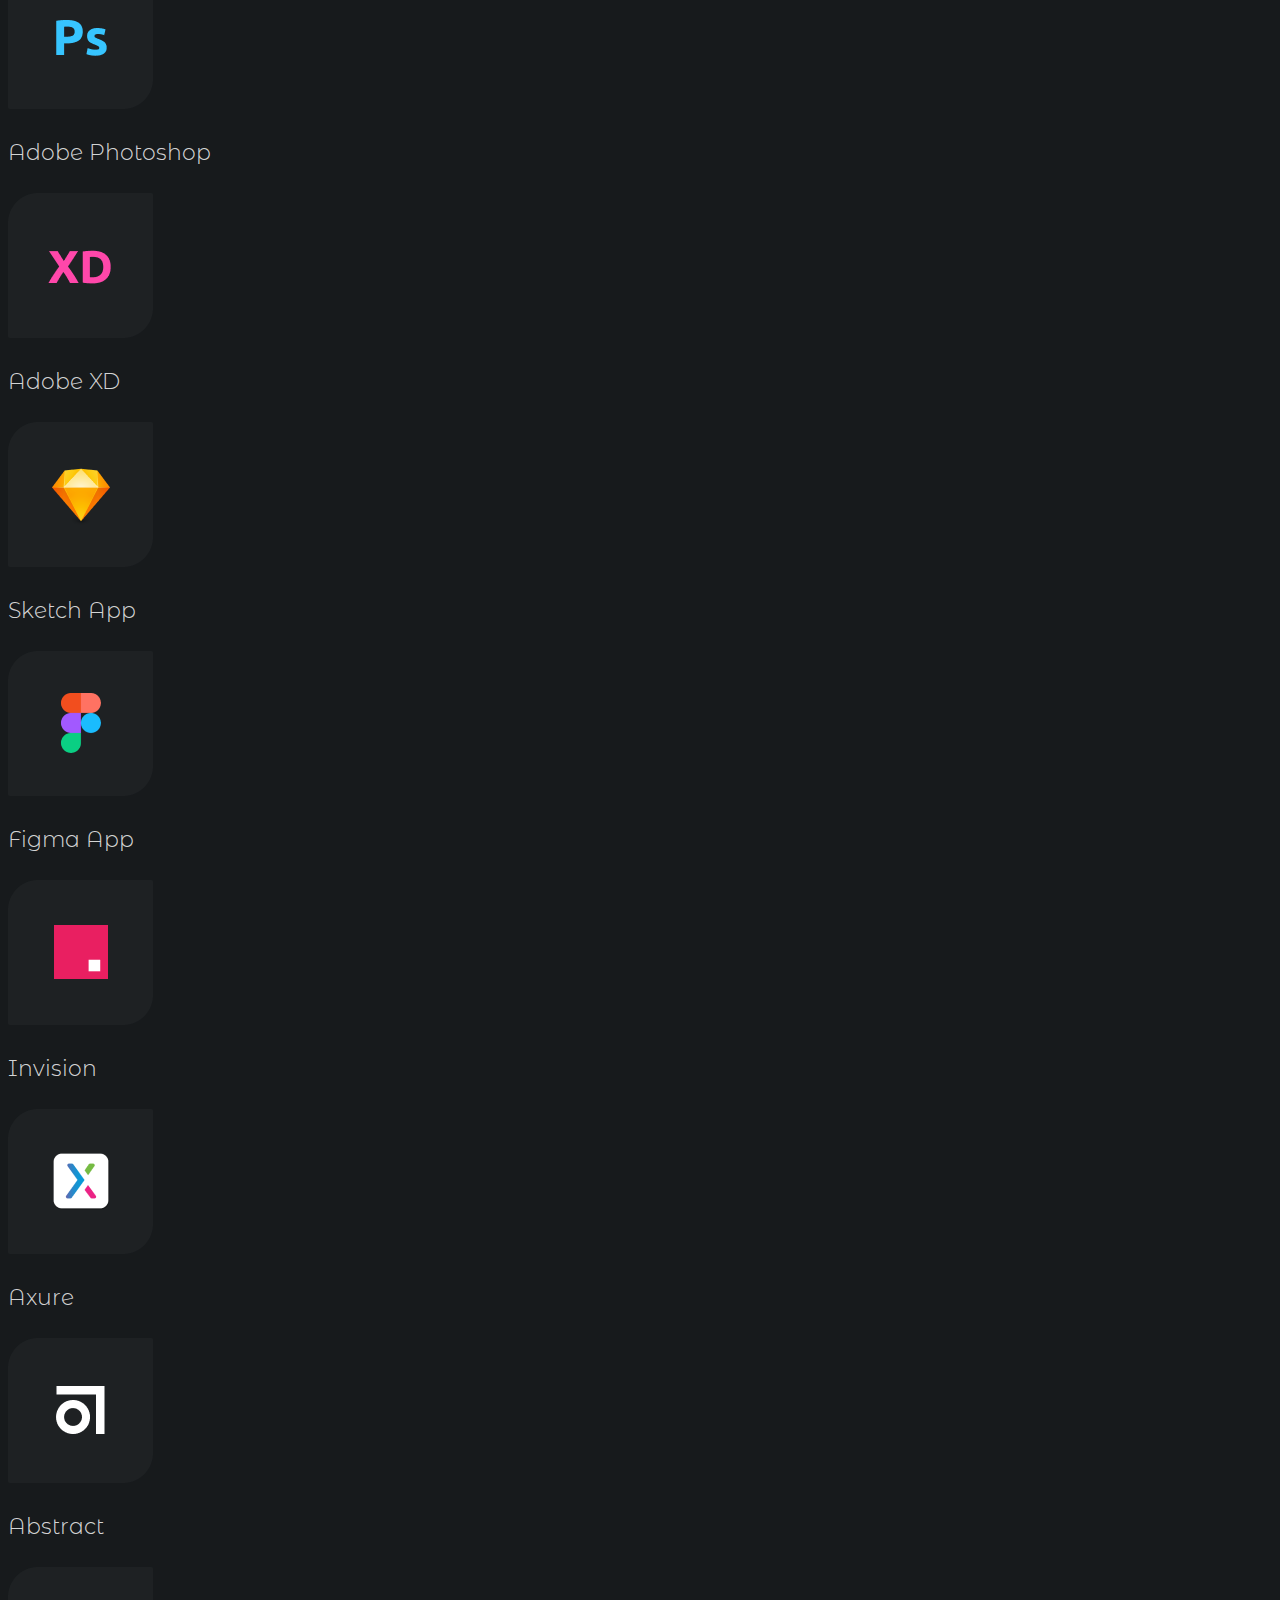
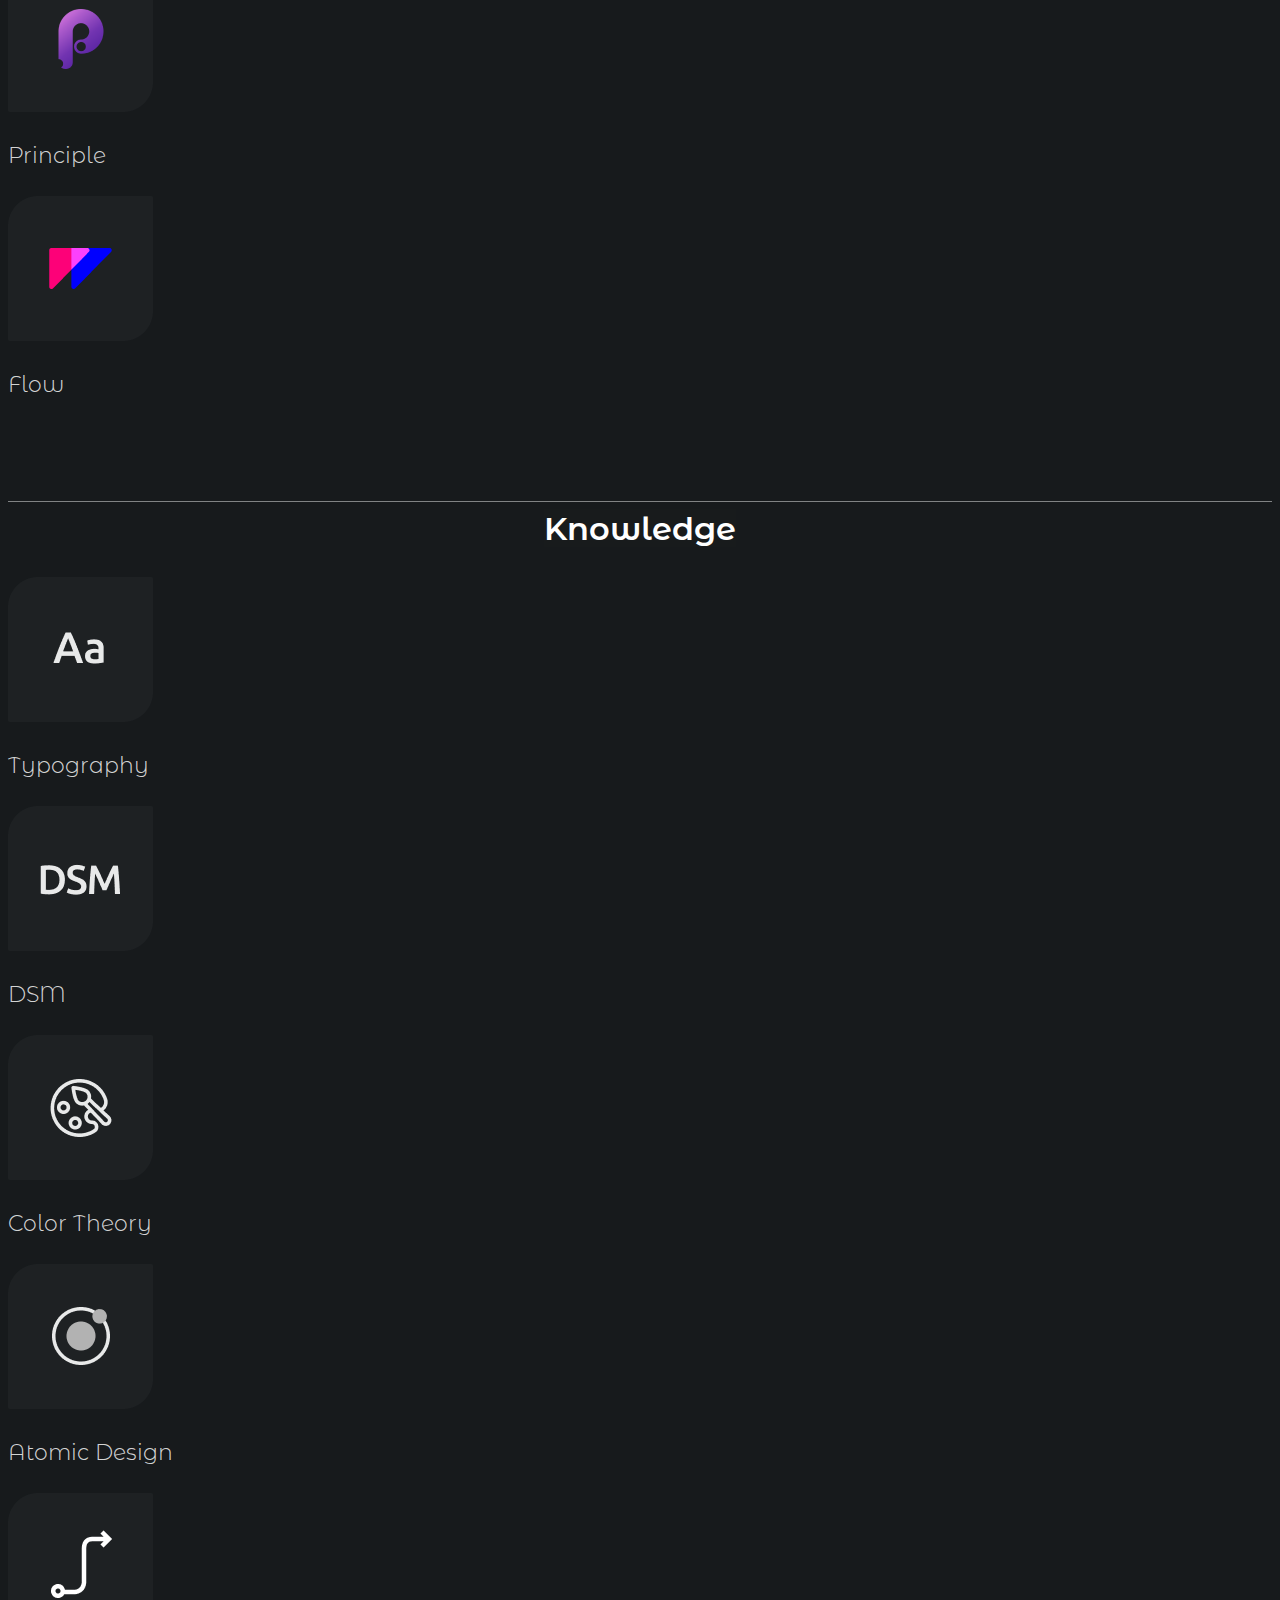
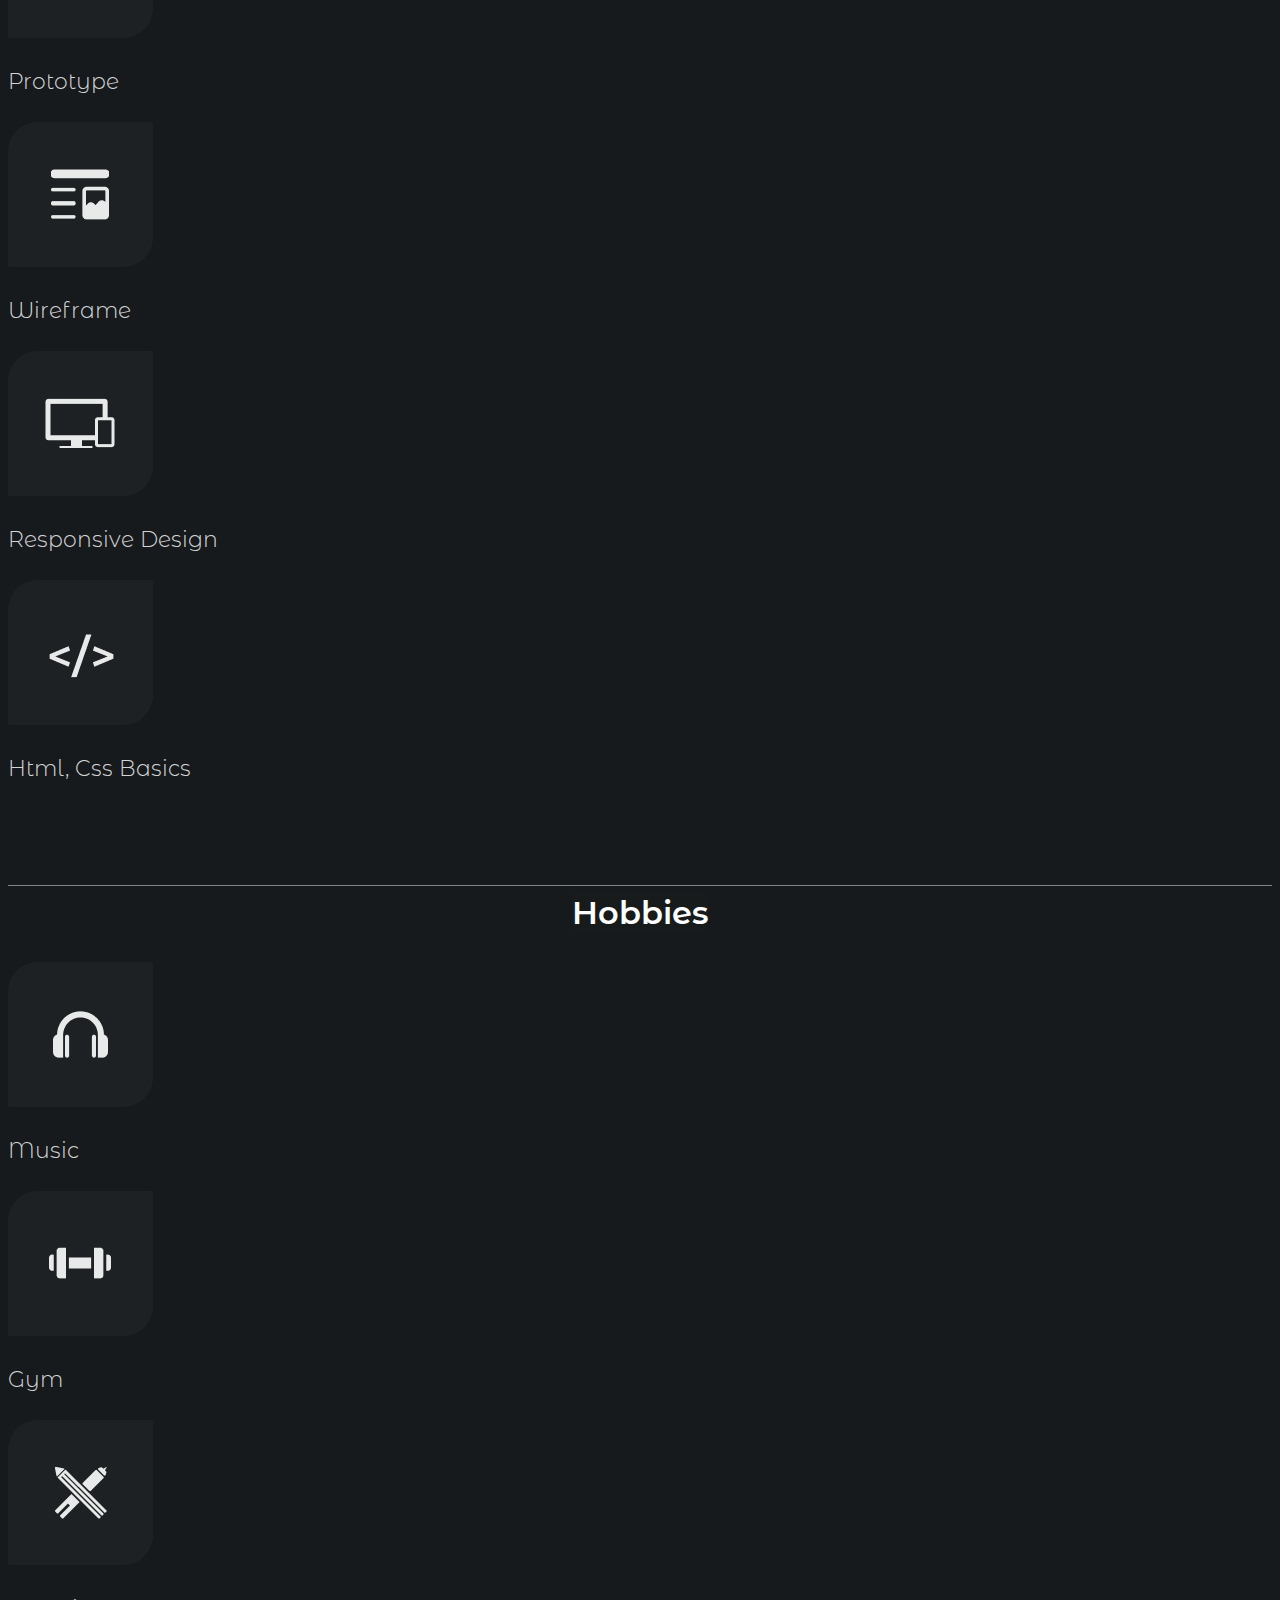
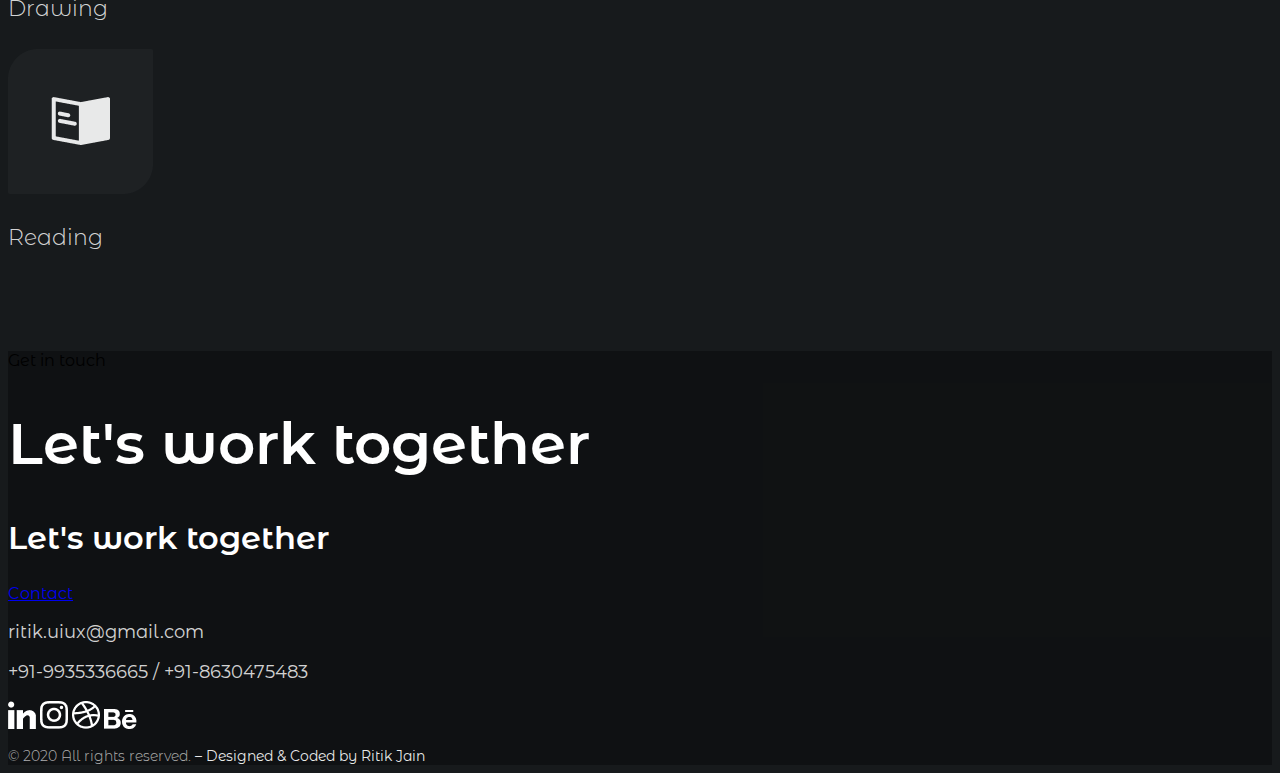
==== commit 3be6c0d6: "some bugs fixes" ====
--- a/about.html
+++ b/about.html
@@ -165,7 +165,7 @@
                 <p class="lead mt-4">Adobe Photoshop</p></div>
                 <div class="col-6 col-md-3 mt-5 mt-md-0 text-center"><img src="images/tools/XD_icon.png" alt="" class="img-fluid">
                 <p class="lead mt-4">Adobe XD</p></div>
-                <div class="col-6 col-md-3 mt-5 mt-md-0 text-center"><img src="images/tools/Sketch_icon.pngi alt="" class="img-fluid">
+                <div class="col-6 col-md-3 mt-5 mt-md-0 text-center"><img src="images/tools/Sketch_icon.png" alt="" class="img-fluid">
                 <p class="lead mt-4">Sketch App</p></div>
             </div>
 
@@ -232,13 +232,13 @@
 
 
             <div class="row mb-3">
-                <div class="col-6 col-md-3 mt-5 text-center"><img src="Images/Knowledge/Prototype.png" alt="" class="img-fluid">
+                <div class="col-6 col-md-3 mt-5 text-center"><img src="images/Knowledge/Prototype.png" alt="" class="img-fluid">
                 <p class="lead mt-4">Prototype</p></div>
-                <div class="col-6 col-md-3 mt-5 text-center"><img src="Images/Knowledge/Wireframe.png" alt="" class="img-fluid">
+                <div class="col-6 col-md-3 mt-5 text-center"><img src="images/Knowledge/Wireframe.png" alt="" class="img-fluid">
                 <p class="lead mt-4">Wireframe</p></div>
-                <div class="col-6 col-md-3 mt-5 text-center"><img src="Images/Knowledge/Responsive.png" alt="" class="img-fluid">
+                <div class="col-6 col-md-3 mt-5 text-center"><img src="images/Knowledge/Responsive.png" alt="" class="img-fluid">
                 <p class="lead mt-4">Responsive Design</p></div>
-                <div class="col-6 col-md-3 mt-5 text-center"><img src="Images/Knowledge/HTML.png" alt="" class="img-fluid">
+                <div class="col-6 col-md-3 mt-5 text-center"><img src="images/Knowledge/HTML.png" alt="" class="img-fluid">
                 <p class="lead mt-4">Html, Css Basics</p></div>
             </div>
         </div>
